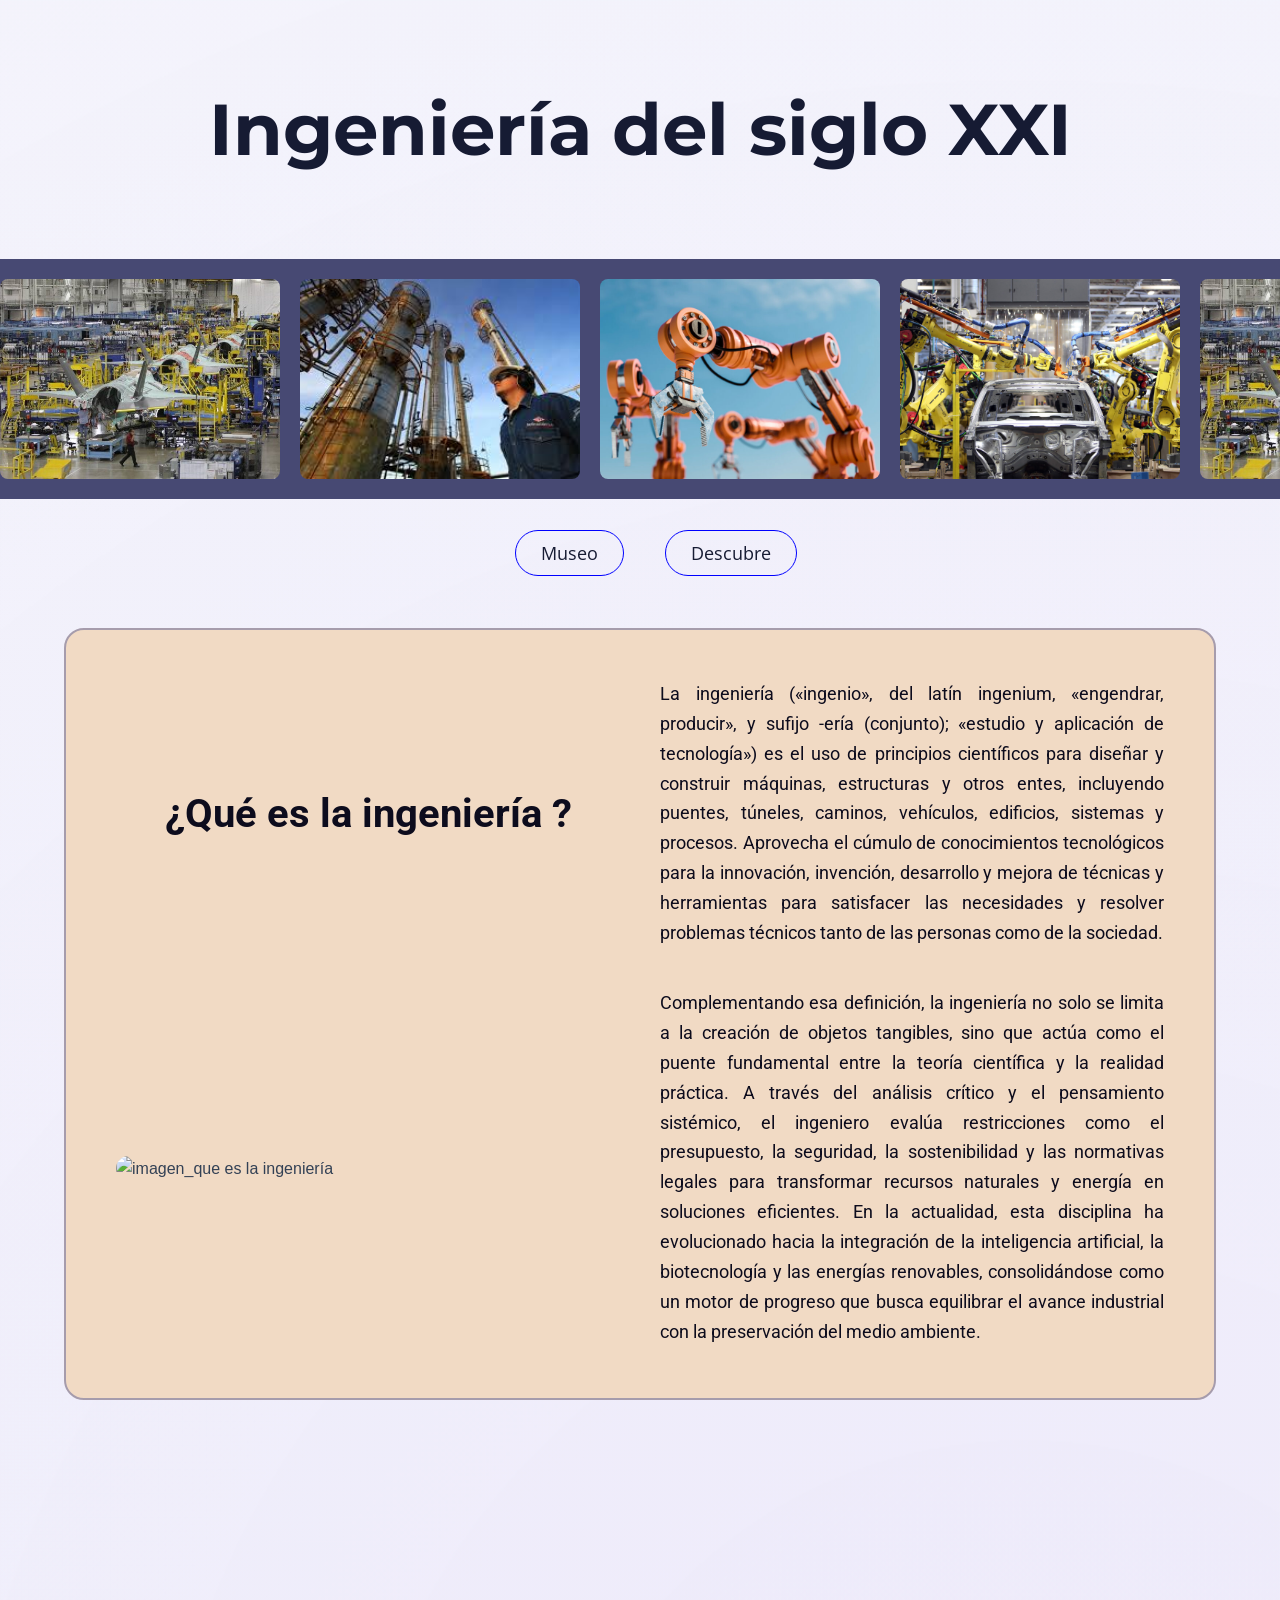
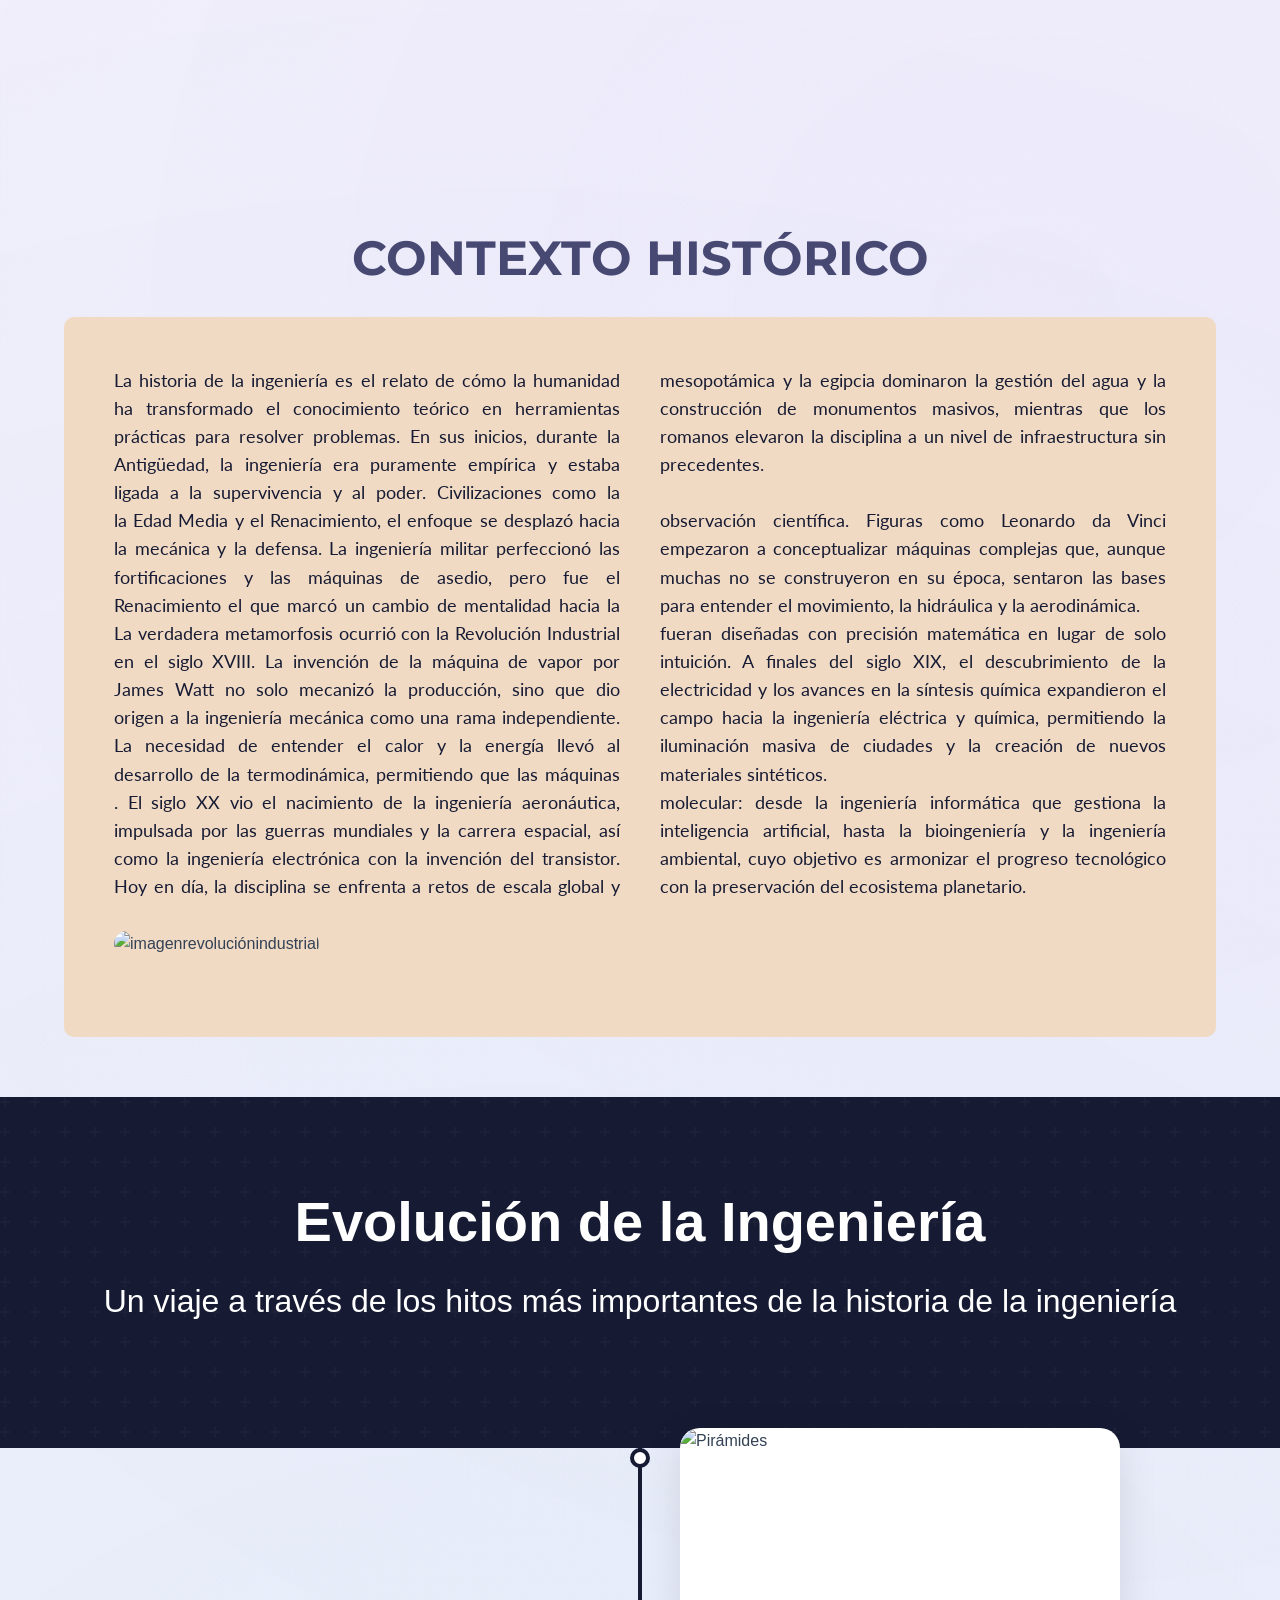
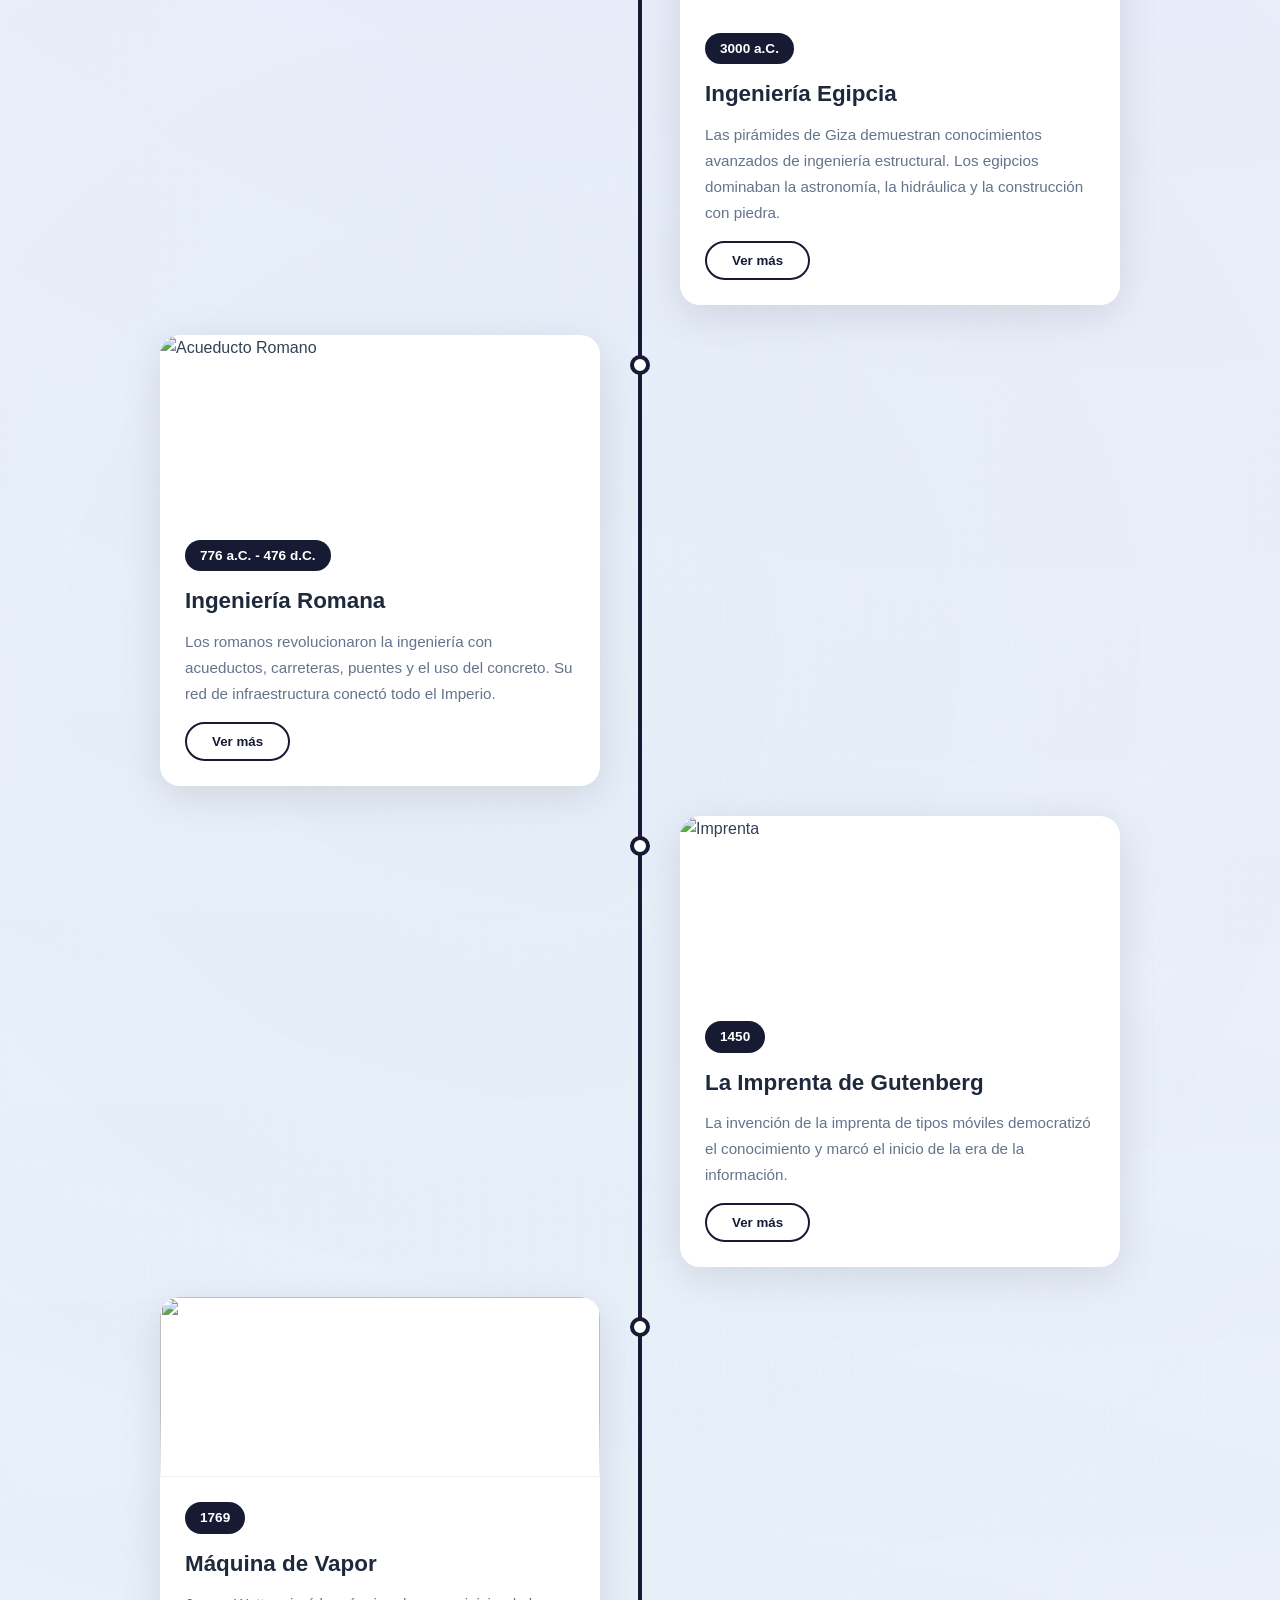
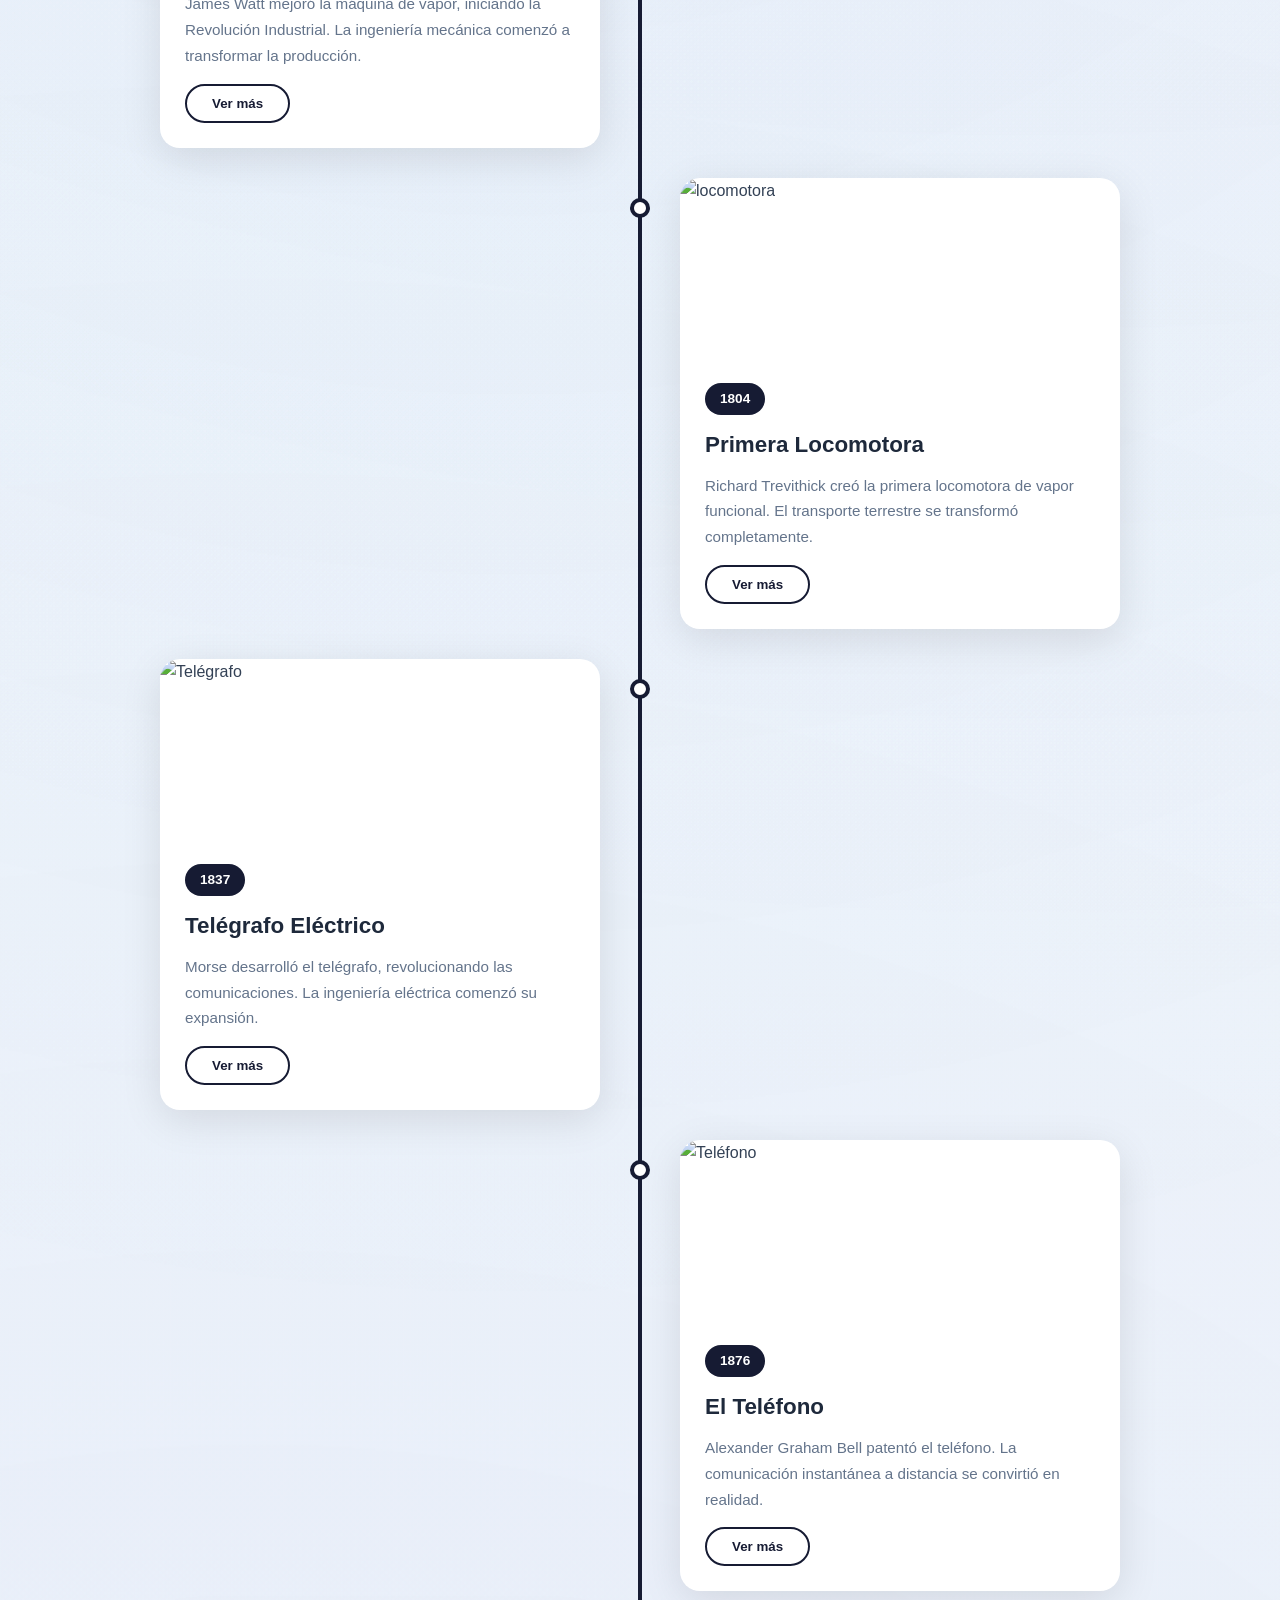
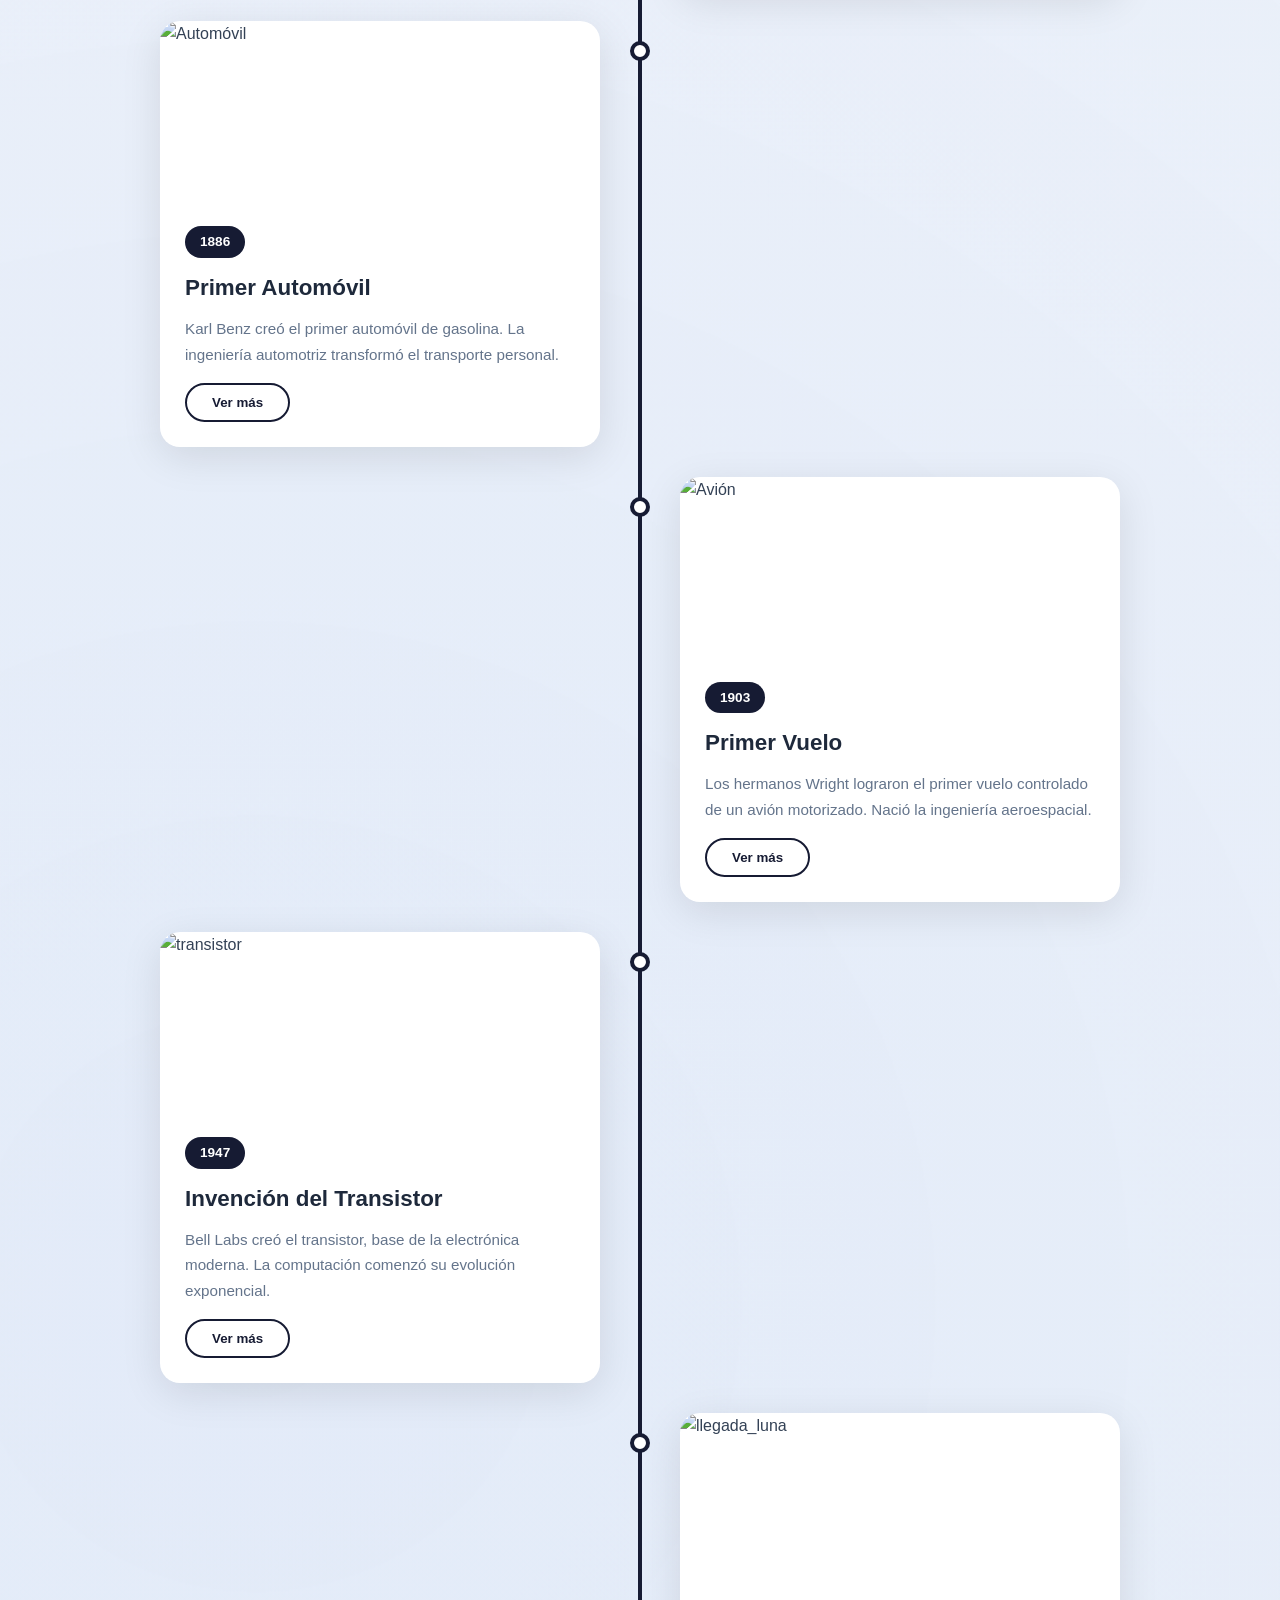
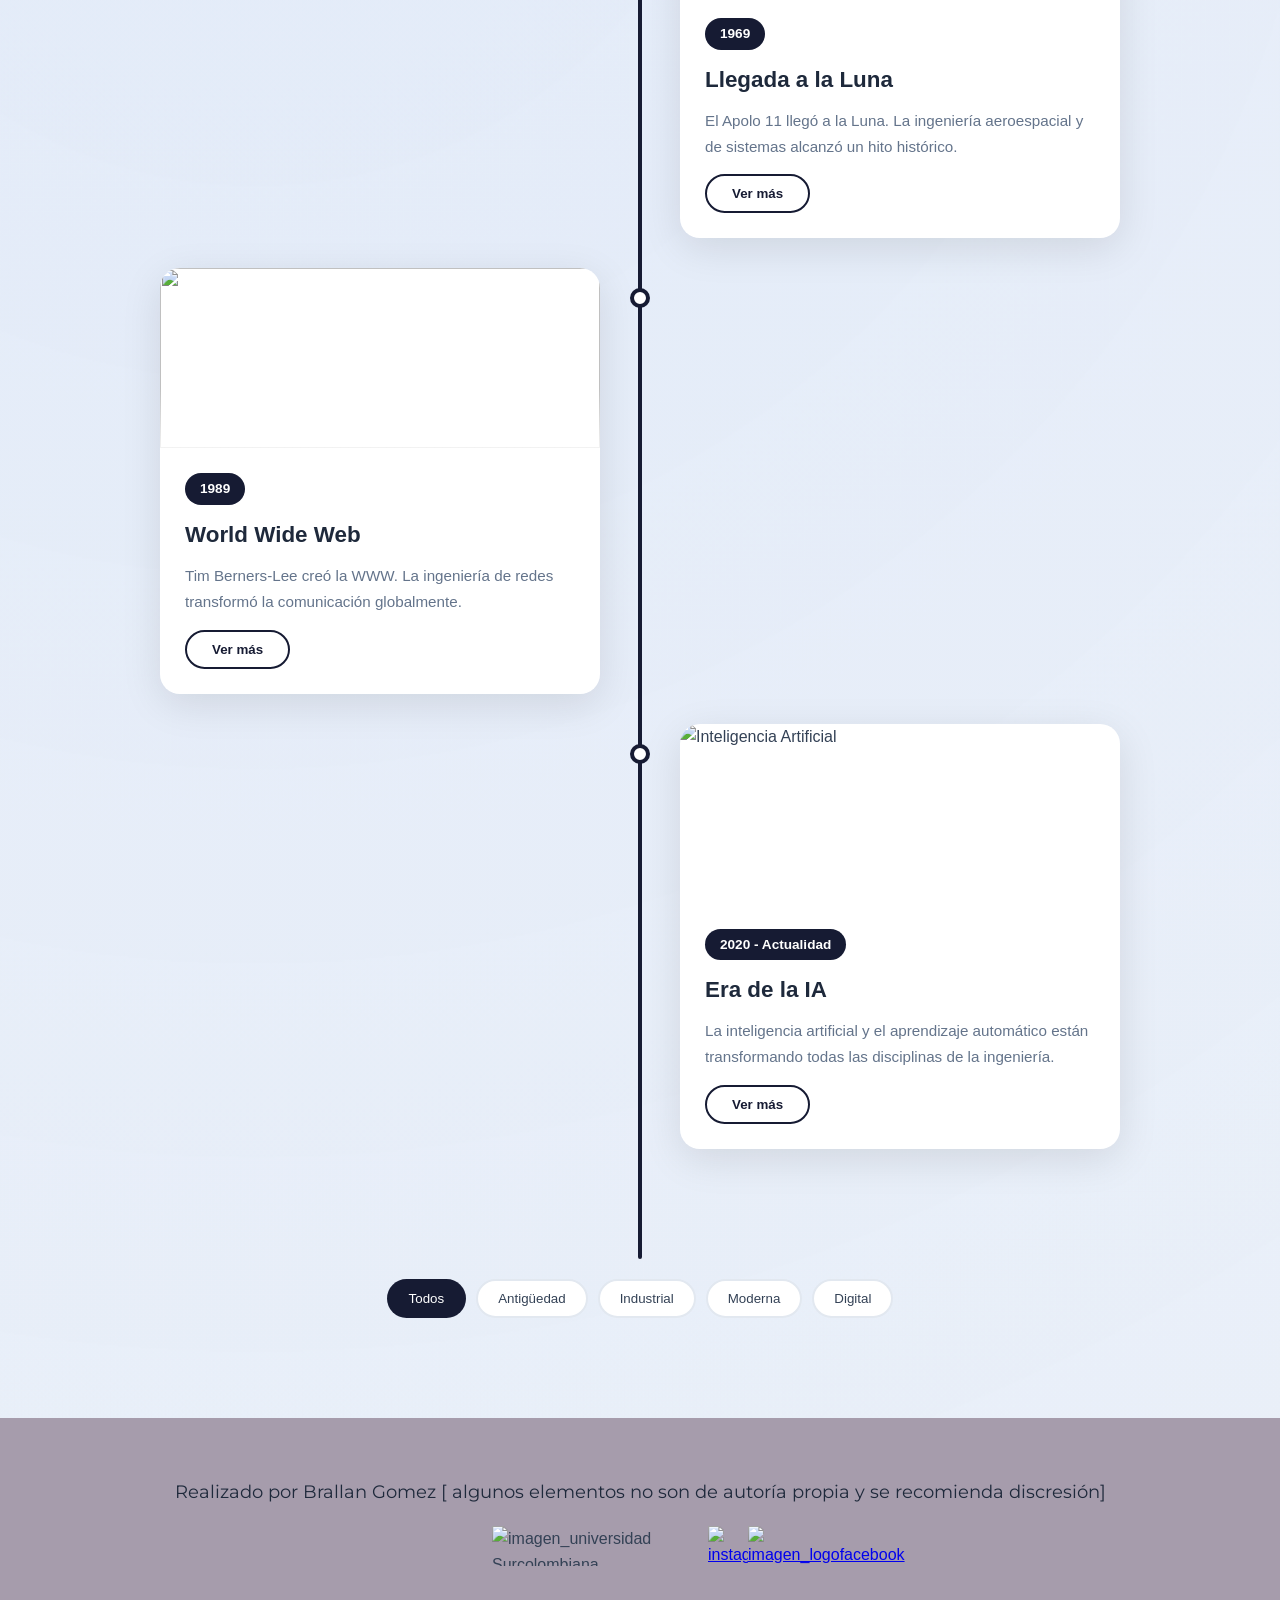
==== index.html @ a16e8708 "Add files via upload" ====
<!DOCTYPE html>
<html lang="en">

<head>
    <link rel="stylesheet" href="pagina de inicio/sigloxxi_style.css">
    <meta charset="UTF-8">
    <meta name="viewport" content="width=device-width, initial-scale=1.0">
    <title>Ingeniería del siglo XXI</title>
    <link rel="preconnect" href="https://fonts.googleapis.com">
    <link rel="preconnect" href="https://fonts.gstatic.com" crossorigin>
    <link href="https://fonts.googleapis.com/css2?family=Lato:ital,wght@0,100;0,300;0,400;0,700;0,900;1,100;1,300;1,400;1,700;1,900&family=Open+Sans:ital,wght@0,300..800;1,300..800&display=swap" rel="stylesheet">
    <link rel="stylesheet" href="https://fonts.googleapis.com/css2?family=Inter:wght@400;500;600&family=Space+Grotesk:wght@500;600&display=swap">
    <link rel="preconnect" href="https://fonts.googleapis.com">
    <link rel="preconnect" href="https://fonts.gstatic.com" crossorigin>
    <link href="https://fonts.googleapis.com/css2?family=Lato:ital,wght@0,100;0,300;0,400;0,700;0,900;1,100;1,300;1,400;1,700;1,900&family=Montserrat:ital,wght@0,100..900;1,100..900&family=Open+Sans:ital,wght@0,300..800;1,300..800&family=Roboto:ital,wght@0,100..900;1,100..900&display=swap" rel="stylesheet">
    <link rel="preconnect" href="https://fonts.googleapis.com">
    <link rel="preconnect" href="https://fonts.gstatic.com" crossorigin>
    <link href="https://fonts.googleapis.com/css2?family=Lato:ital,wght@0,100;0,300;0,400;0,700;0,900;1,100;1,300;1,400;1,700;1,900&family=Open+Sans:ital,wght@0,300..800;1,300..800&family=Roboto:ital,wght@0,100..900;1,100..900&display=swap" rel="stylesheet">

    <script src="pagina de inicio/sigloxxi_inicio.js"></script>
    
</head>


<body>
<div class="titulo_fondo">
    <h1 id="titulo_principal">Ingeniería del siglo XXI</h1>
</div>

<div class="carrusel">
    <div class="contenido">

    <img src="../imagenes/imagen_a.jpg" alt="imagen_ingeniería1"   class="image_carrusel" >
    <img src="../imagenes/imagen_b.jpeg" alt="imagen_ingeniería2"  class="image_carrusel" >
    <img src="../imagenes/imagen_c.jpg" alt="imagen_ingeniería3"   class="image_carrusel" >
    <img src="../imagenes/imagen_d.jpg" alt="imagen_ingeniería4"   class="image_carrusel" >
    <img src="../imagenes/imagen_a.jpg" alt="imagen_ingeniería1"   class="image_carrusel" >
    <img src="../imagenes/imagen_b.jpeg" alt="imagen_ingeniería2"  class="image_carrusel" >
    <img src="../imagenes/imagen_c.jpg" alt="imagen_ingeniería3"   class="image_carrusel" >
    <img src="../imagenes/imagen_d.jpg" alt="imagen_ingeniería4"   class="image_carrusel" >
    <img src="../imagenes/imagen_a.jpg" alt="imagen_ingeniería1"   class="image_carrusel" >
    <img src="../imagenes/imagen_b.jpeg" alt="imagen_ingeniería2"  class="image_carrusel" >
    <img src="../imagenes/imagen_c.jpg" alt="imagen_ingeniería3"   class="image_carrusel" >
    <img src="../imagenes/imagen_d.jpg" alt="imagen_ingeniería4"   class="image_carrusel" >

    <img src="../imagenes/imagen_a.jpg" alt="imagen_ingeniería1"   class="image_carrusel" aria-hidden="true">
    <img src="../imagenes/imagen_b.jpeg" alt="imagen_ingeniería2"  class="image_carrusel" aria-hidden="true">
    <img src="../imagenes/imagen_c.jpg" alt="imagen_ingeniería3"   class="image_carrusel" aria-hidden="true">
    <img src="../imagenes/imagen_d.jpg" alt="imagen_ingeniería4"   class="image_carrusel" aria-hidden="true">


    </div>
</div>

</div>
<div class="divisor"></div> 

<nav>
    <ul>
        <li><a href="museo/museo.html">Museo</a></li>
        <li><a href="descubre/descubre.html">Descubre</a></li>
    </ul>
</nav>

<div class="queesinge">
    <div>
        <h3>¿Qué es la ingeniería ?</h3>
        <p>La ingeniería («ingenio», del latín ingenium, «engendrar, producir», y sufijo -ería (conjunto); «estudio y aplicación de tecnología») es el uso de principios científicos para diseñar y construir máquinas, estructuras y otros entes, incluyendo puentes, túneles, caminos, vehículos, edificios, sistemas y procesos. Aprovecha el cúmulo de conocimientos tecnológicos para la innovación, invención, desarrollo y mejora de técnicas y herramientas para satisfacer las necesidades y resolver problemas técnicos tanto de las personas como de la sociedad.
        </p>
        <img src="https://at-machining.com/wp-content/uploads/2024/05/Engineering-Design.jpg" alt="imagen_que es la ingeniería">
           <p>
        Complementando esa definición, la ingeniería no solo se limita a la creación de objetos tangibles, sino que actúa como el puente fundamental entre la teoría científica y la realidad práctica. A través del análisis crítico y el pensamiento sistémico, el ingeniero evalúa restricciones como el presupuesto, la seguridad, la sostenibilidad y las normativas legales para transformar recursos naturales y energía en soluciones eficientes. En la actualidad, esta disciplina ha evolucionado hacia la integración de la inteligencia artificial, la biotecnología y las energías renovables, consolidándose como un motor de progreso que busca equilibrar el avance industrial con la preservación del medio ambiente.
        </p>
    </div>
    
</div>

<div class="image_fondo">
</div>

<h2>CONTEXTO HISTÓRICO</h2>

<div class="tarjeta">
    <p>La historia de la ingeniería es el relato de cómo la humanidad ha transformado el conocimiento teórico en herramientas prácticas para resolver problemas. En sus inicios, durante la Antigüedad, la ingeniería era puramente empírica y estaba ligada a la supervivencia y al poder. Civilizaciones como la mesopotámica y la egipcia dominaron la gestión del agua y la construcción de monumentos masivos, mientras que los romanos elevaron la disciplina a un nivel de infraestructura sin precedentes.</p>

    <p> la Edad Media y el Renacimiento, el enfoque se desplazó hacia la mecánica y la defensa. La ingeniería militar perfeccionó las fortificaciones y las máquinas de asedio, pero fue el Renacimiento el que marcó un cambio de mentalidad hacia la observación científica. Figuras como Leonardo da Vinci empezaron a conceptualizar máquinas complejas que, aunque muchas no se construyeron en su época, sentaron las bases para entender el movimiento, la hidráulica y la aerodinámica.</p>
        

    <p>La verdadera metamorfosis ocurrió con la Revolución Industrial en el siglo XVIII. La invención de la máquina de vapor por James Watt no solo mecanizó la producción, sino que dio origen a la ingeniería mecánica como una rama independiente. La necesidad de entender el calor y la energía llevó al desarrollo de la termodinámica, permitiendo que las máquinas fueran diseñadas con precisión matemática en lugar de solo intuición. A finales del siglo XIX, el descubrimiento de la electricidad y los avances en la síntesis química expandieron el campo hacia la ingeniería eléctrica y química, permitiendo la iluminación masiva de ciudades y la creación de nuevos materiales sintéticos.</p>
    <p>. El siglo XX vio el nacimiento de la ingeniería aeronáutica, impulsada por las guerras mundiales y la carrera espacial, así como la ingeniería electrónica con la invención del transistor. Hoy en día, la disciplina se enfrenta a retos de escala global y molecular: desde la ingeniería informática que gestiona la inteligencia artificial, hasta la bioingeniería y la ingeniería ambiental, cuyo objetivo es armonizar el progreso tecnológico con la preservación del ecosistema planetario.</p>
    
        <img src="https://humanidades.com/wp-content/uploads/2017/04/revolucion-industrial-4-e1567619690419.jpg" alt="imagenrevoluciónindustrial">
        
</div>

  <header class="header">
        <h1>Evolución de la Ingeniería</h1>
        <p>Un viaje a través de los hitos más importantes de la historia de la ingeniería</p>
        </div>
    </header>

    <main class="timeline-container">
        <div class="timeline-line"></div>

        <div class="timeline-item" data-year="3000 a.C.">
            <div class="timeline-marker"></div>
            <div class="timeline-content">
                <div class="timeline-image">
                    <img src="https://topdestinacije.hr/wp-content/uploads/2024/02/piramide-1024x576.jpg" alt="Pirámides">
                </div>
                <div class="timeline-text">
                    <span class="year">3000 a.C.</span>
                    <h3>Ingeniería Egipcia</h3>
                    <p>Las pirámides de Giza demuestran conocimientos avanzados de ingeniería estructural. Los egipcios dominaban la astronomía, la hidráulica y la construcción con piedra.</p>
                    <button class="expand-btn">Ver más</button>
                </div>
            </div>
        </div>

        <div class="timeline-item" data-year="776 a.C.">
            <div class="timeline-marker"></div>
            <div class="timeline-content">
                <div class="timeline-image">
                    <img src="https://th.bing.com/th/id/R.f7eaf65c65dd2fbeb259e66d7e3964f7?rik=LoHIeLqz2m2lnQ&pid=ImgRaw&r=0" alt="Acueducto Romano">
                </div>
                <div class="timeline-text">
                    <span class="year">776 a.C. - 476 d.C.</span>
                    <h3>Ingeniería Romana</h3>
                    <p>Los romanos revolucionaron la ingeniería con acueductos, carreteras, puentes y el uso del concreto. Su red de infraestructura conectó todo el Imperio.</p>
                    <button class="expand-btn">Ver más</button>
                </div>
            </div>
        </div>

        <div class="timeline-item" data-year="1450">
            <div class="timeline-marker"></div>
            <div class="timeline-content">
                <div class="timeline-image">
                    <img src="https://www.pixartprinting.it/blog/wp-content/uploads/2024/01/Pressa_Guten-1024x682.jpg" alt="Imprenta">
                </div>
                <div class="timeline-text">
                    <span class="year">1450</span>
                    <h3>La Imprenta de Gutenberg</h3>
                    <p>La invención de la imprenta de tipos móviles democratizó el conocimiento y marcó el inicio de la era de la información.</p>
                    <button class="expand-btn">Ver más</button>
                </div>
            </div>
        </div>

        <div class="timeline-item" data-year="1769">
            <div class="timeline-marker"></div>
            <div class="timeline-content">
                <div class="timeline-image">
                    <img src="https://concepto.de/wp-content/uploads/2023/01/maquina-de-vapor-aplicaciones-e1673915296243.jpg">
                </div>
                <div class="timeline-text">
                    <span class="year">1769</span>
                    <h3>Máquina de Vapor</h3>
                    <p>James Watt mejoró la máquina de vapor, iniciando la Revolución Industrial. La ingeniería mecánica comenzó a transformar la producción.</p>
                    <button class="expand-btn">Ver más</button>
                </div>
            </div>
        </div>

        <div class="timeline-item" data-year="1804">
            <div class="timeline-marker"></div>
            <div class="timeline-content">
                <div class="timeline-image">
                    <img src="https://i.pinimg.com/originals/22/be/96/22be9646a4adfd738791af3d9dcf09eb.jpg" alt="locomotora">
                </div>
                <div class="timeline-text">
                    <span class="year">1804</span>
                    <h3>Primera Locomotora</h3>
                    <p>Richard Trevithick creó la primera locomotora de vapor funcional. El transporte terrestre se transformó completamente.</p>
                    <button class="expand-btn">Ver más</button>
                </div>
            </div>
        </div>

        <div class="timeline-item" data-year="1837">
            <div class="timeline-marker"></div>
            <div class="timeline-content">
                <div class="timeline-image">
                    <img src="https://revistaingenieria.deusto.es/wp-content/uploads/2016/02/telegrafo_electricoNUEVA-e1454948919841.jpg" alt="Telégrafo">
                </div>
                <div class="timeline-text">
                    <span class="year">1837</span>
                    <h3>Telégrafo Eléctrico</h3>
                    <p>Morse desarrolló el telégrafo, revolucionando las comunicaciones. La ingeniería eléctrica comenzó su expansión.</p>
                    <button class="expand-btn">Ver más</button>
                </div>
            </div>
        </div>

        <div class="timeline-item" data-year="1876">
            <div class="timeline-marker"></div>
            <div class="timeline-content">
                <div class="timeline-image">
                    <img src="https://images.squarespace-cdn.com/content/v1/5efb46cf46fb3d2f36091afa/38519c3a-9a19-40af-8ff1-23a395ac822e/Alexander+Graham+Bell.jpg" alt="Teléfono">
                </div>
                <div class="timeline-text">
                    <span class="year">1876</span>
                    <h3>El Teléfono</h3>
                    <p>Alexander Graham Bell patentó el teléfono. La comunicación instantánea a distancia se convirtió en realidad.</p>
                    <button class="expand-btn">Ver más</button>
                </div>
            </div>
        </div>

        <div class="timeline-item" data-year="1886">
            <div class="timeline-marker"></div>
            <div class="timeline-content">
                <div class="timeline-image">
                    <img src="https://d1gl66oyi6i593.cloudfront.net/wp-content/uploads/2021/01/benz-patent-motorwagen-01.jpg" alt="Automóvil">
                </div>
                <div class="timeline-text">
                    <span class="year">1886</span>
                    <h3>Primer Automóvil</h3>
                    <p>Karl Benz creó el primer automóvil de gasolina. La ingeniería automotriz transformó el transporte personal.</p>
                    <button class="expand-btn">Ver más</button>
                </div>
            </div>
        </div>

        <div class="timeline-item" data-year="1903">
            <div class="timeline-marker"></div>
            <div class="timeline-content">
                <div class="timeline-image">
                    <img src="https://airhorizont.com/wp-content/uploads/2024/10/La-fascinante-historia-de-los-hermanos-Wright-Air-Horizont.jpg" alt="Avión">
                </div>
                <div class="timeline-text">
                    <span class="year">1903</span>
                    <h3>Primer Vuelo</h3>
                    <p>Los hermanos Wright lograron el primer vuelo controlado de un avión motorizado. Nació la ingeniería aeroespacial.</p>
                    <button class="expand-btn">Ver más</button>
                </div>
            </div>
        </div>

        <div class="timeline-item" data-year="1947">
            <div class="timeline-marker"></div>
            <div class="timeline-content">
                <div class="timeline-image">
                    <img src="https://th.bing.com/th/id/R.173ccfb96c13618bbaf3e3697fa6a797?rik=lMCFy3QGuHJuuQ&pid=ImgRaw&r=0" alt="transistor">
                </div>
                <div class="timeline-text">
                    <span class="year">1947</span>
                    <h3>Invención del Transistor</h3>
                    <p>Bell Labs creó el transistor, base de la electrónica moderna. La computación comenzó su evolución exponencial.</p>
                    <button class="expand-btn">Ver más</button>
                </div>
            </div>
        </div>

        <div class="timeline-item" data-year="1969">
            <div class="timeline-marker"></div>
            <div class="timeline-content">
                <div class="timeline-image">
                    <img src="https://cdn.aarp.net/content/dam/aarp/travel/Domestic/2019/06/1140-apollo-11-moon-landing-esp.jpg" alt="llegada_luna">
                </div>
                <div class="timeline-text">
                    <span class="year">1969</span>
                    <h3>Llegada a la Luna</h3>
                    <p>El Apolo 11 llegó a la Luna. La ingeniería aeroespacial y de sistemas alcanzó un hito histórico.</p>
                    <button class="expand-btn">Ver más</button>
                </div>
            </div>
        </div>

        <div class="timeline-item" data-year="1989">
            <div class="timeline-marker"></div>
            <div class="timeline-content">
                <div class="timeline-image">
                    <img src="https://th.bing.com/th/id/R.216a8258d41b2c961e01b143cfc485ae?rik=hXJdYifjsJUgCw&pid=ImgRaw&r=0 alt="Internet">
                </div>
                <div class="timeline-text">
                    <span class="year">1989</span>
                    <h3>World Wide Web</h3>
                    <p>Tim Berners-Lee creó la WWW. La ingeniería de redes transformó la comunicación globalmente.</p>
                    <button class="expand-btn">Ver más</button>
                </div>
            </div>
        </div>

        <div class="timeline-item" data-year="2020">
            <div class="timeline-marker"></div>
            <div class="timeline-content">
                <div class="timeline-image">
                    <img src="https://assets.entrepreneur.com/content/3x2/2000/1691761141-artificial-intelligence-tools-0823-g1483224488copy.jpg" alt="Inteligencia Artificial">
                </div>
                <div class="timeline-text">
                    <span class="year">2020 - Actualidad</span>
                    <h3>Era de la IA</h3>
                    <p>La inteligencia artificial y el aprendizaje automático están transformando todas las disciplinas de la ingeniería.</p>
                    <button class="expand-btn">Ver más</button>
                </div>
            </div>
        </div>
    </main>

    <div class="modal" id="modal">
        <div class="modal-content">
            <span class="modal-close">&times;</span>
            <h2 id="modal-title"></h2>
            <p id="modal-text"></p>
        </div>
    </div>

    <div class="filter-container">
        <button class="filter-btn active" data-filter="all">Todos</button>
        <button class="filter-btn" data-filter="antigua">Antigüedad</button>
        <button class="filter-btn" data-filter="industrial">Industrial</button>
        <button class="filter-btn" data-filter="moderna">Moderna</button>
        <button class="filter-btn" data-filter="digital">Digital</button>
    </div>

    <script src="timeline.js"></script>

    
<div class="pie_pagina">
    <p>Realizado por Brallan Gomez [ algunos elementos no son de autoría propia y se recomienda discresión]</p>
    <div class="logos">
    <img src="https://www.usco.edu.co/imagen-institucional/ocre/universidad-surcolombiana.png" alt="imagen_universidad Surcolombiana"
    class="logo_usco">

    <a href="https://www.instagram.com/uscooficial?igsh=MWhoMzFtejdkd2U1cw=="><img src="https://globalartsupplies.co.uk/wp-content/uploads/2020/04/instagram-logo.png" class="logo_instagram"  alt="instagram_logo"></a>
    <a href="https://www.facebook.com/share/14dxczEPApX/"><img src="https://static.vecteezy.com/system/resources/previews/016/716/481/non_2x/facebook-icon-free-png.png" class="logo_facebook" alt="imagen_logofacebook"></a>
    </div>
</div>


</body>
</html>
---- pagina de inicio/sigloxxi_style.css ----
.lato-thin {
  font-family: "Lato", sans-serif;
  font-weight: 100;
  font-style: normal;
}

.lato-light {
  font-family: "Lato", sans-serif;
  font-weight: 300;
  font-style: normal;
}

.lato-regular {
  font-family: "Lato", sans-serif;
  font-weight: 400;
  font-style: normal;
}

.lato-bold {
  font-family: "Lato", sans-serif;
  font-weight: 700;
  font-style: normal;
}

.lato-black {
  font-family: "Lato", sans-serif;
  font-weight: 900;
  font-style: normal;
}

.lato-thin-italic {
  font-family: "Lato", sans-serif;
  font-weight: 100;
  font-style: italic;
}

.lato-light-italic {
  font-family: "Lato", sans-serif;
  font-weight: 300;
  font-style: italic;
}

.lato-regular-italic {
  font-family: "Lato", sans-serif;
  font-weight: 400;
  font-style: italic;
}

.lato-bold-italic {
  font-family: "Lato", sans-serif;
  font-weight: 700;
  font-style: italic;
}

.lato-black-italic {
  font-family: "Lato", sans-serif;
  font-weight: 900;
  font-style: italic;
}









* {
    padding: 0;
    margin: 0;
    box-sizing: border-box;
}

html {
    scroll-behavior: smooth;
    overflow-x: hidden;
    background: radial-gradient(circle, rgba(255,255,255,1) 0%, rgba(0,0,0,0.5) 200%);
}

.titulo_fondo {
    padding: 8vh 0;
    animation: revelarSubida 1s ease-out forwards;
}

#titulo_principal {
    font-family: "Montserrat", sans-serif;
    font-size: clamp(2rem, 6vw, 4.5rem);
    color: rgb(22, 27, 51);
    text-align: center;
}


@keyframes revelarSubida {
    from { opacity: 0; transform: translateY(40px); }
    to { opacity: 1; transform: translateY(0); }
}

@keyframes revelarLateral {
    from { opacity: 0; transform: translateX(-50px); }
    to { opacity: 1; transform: translateX(0); }
}

.carrusel {
    overflow: hidden;
    background-color: rgb(71, 73, 115);
    padding: 20px 0;
    opacity: 0;
    animation: revelarSubida 1s ease-out 0.3s forwards;
}

.contenido {
    display: flex;
    gap: 20px;
    width: max-content;
    animation: carrusel_mov 30s linear infinite;
    background-color: transparent;
}

.image_carrusel {
    width: 280px;
    height: 200px;
    object-fit: cover;
    border-radius: 8px;
}

@keyframes carrusel_mov {
    to { transform: translateX(-50%); }
}

nav ul {
    width: 100px;
    margin-top: 300px;
    width: 90%;
    max-width: 1000px;
    margin: 0px auto;
    display: flex;
    justify-content: center;
    list-style: none;
    opacity: 0;
    animation: revelarSubida 1s ease-out 0.6s forwards;
}

nav {
    margin-top: 0;
}

nav ul li {
    margin-top: 40px;
    width: 100px;
}
nav a {
    color: rgb(22, 27, 51);
    font-family: "Open Sans", sans-serif;
    font-size: 1.1rem;
    padding: 10px 25px;
    border: 1px solid rgb(241, 218, 196);
    border-radius: 30px;
    transition: background 0.3s;
    text-decoration: none;
    background-color: transparent;
    border-color: blue;
}

nav a:hover {
    background-color: rgb(156, 84, 197);
    color: #fff;
}

.queesinge {
    width: 90%;
    max-width: 1200px;
    margin: 60px auto;
    background-color: rgb(241, 218, 196);
    padding: 50px;
    border-radius: 20px;
    border:2px solid rgb(166, 156, 172);
    opacity: 0;
    animation: revelarLateral 1.2s ease-out 0.8s forwards;
}

.queesinge div {
    display: grid;
    grid-template-columns: 1fr; 
    gap: 40px;
    align-items: center;
    background-color: transparent;
}

.queesinge h3, .queesinge p {
     background: transparent; 
     color: rgb(13, 12, 29); 
    font-family: "Monserrat", "Roboto";
}

.queesinge h3 { font-size: 2.5rem; text-align: center; }

.queesinge p { text-align: justify; line-height: 1.7; font-size: 1.1rem; }

.queesinge img {
    width: 100%;
    max-height: 400px;
    object-fit: cover;
    border-radius: 15px;
    margin: 30px auto;
}

.image_fondo {
    background-image: url(https://www.muyinteresante.com/wp-content/uploads/sites/5/2025/03/Recreacion-de-la-construccion-de-un-colosal-puente.jpg?resize=290);
    background-attachment: fixed;
    width: 100%;
    height: 300px;
    background-size: cover;
}

h2 {
    color: rgb(71, 73, 115);
    margin: 60px 0 20px;
    font-size: clamp(1.5rem, 4vw, 3rem);
    width: 100%;
    text-align: center;
    font-family: "Montserrat", "Roboto";
}

.tarjeta {
    width: 90%;
    max-width: 1200px;
    margin: 0 auto 60px;
    padding: 50px;
    background-color: rgb(241, 218, 196);
    border-radius: 10px;
    opacity: 0;
    animation: revelarSubida 1s ease-out 1s forwards;
}

.tarjeta img {
    width: 100%;
    max-height: 400px;
    object-fit: cover;
    border-radius: 15px;
    margin: 30px auto;
}


.tarjeta p {
    background: transparent;
    color: rgb(22, 27, 51);
    column-count: 1; 
    column-gap: 40px;
    text-align: justify;
    font-family: "Lato", "Roboto";
    font-size: 1.1rem;
}


:root {
    --primary: rgb(22, 27, 51);
    --secondary: #7c3aed;
    --accent:  rgb(22, 27, 51);
    --dark: #1e293b;
    --light: rgb(22, 27, 51);
    --text: #334155;
    --gradient: linear-gradient(135deg, rgb(22, 27, 51) 0%, rgb(22, 27, 51) 100%);
}

body {
    font-family: 'Poppins', sans-serif;
    background: 
        radial-gradient(circle at 20% 80%, rgba(37, 99, 235, 0.08) 0%, transparent 50%),
        radial-gradient(circle at 80% 20%, rgba(124, 58, 237, 0.08) 0%, transparent 50%),
        radial-gradient(circle at 40% 40%, rgba(6, 182, 212, 0.05) 0%, transparent 40%),
        linear-gradient(180deg, #f8fafc 0%, #f1f5f9 100%);
    color: var(--text);
    line-height: 1.6;
    overflow-x: hidden;
}

body::before {
    content: '';
    position: fixed;
    top: 0;
    left: 0;
    right: 0;
    bottom: 0;
    background-image: 
        radial-gradient(circle at 25% 25%, rgba(37, 99, 235, 0.1) 1px, transparent 1px),
        radial-gradient(circle at 75% 75%, rgba(124, 58, 237, 0.1) 1px, transparent 1px);
    background-size: 60px 60px;
    pointer-events: none;
    z-index: -1;
}

.decoration-1 {
    width: 300px;
    height: 300px;
    background: var(--primary);
    top: 10%;
    left: -100px;
    animation: float 20s ease-in-out infinite;
}

.decoration-2 {
    width: 200px;
    height: 200px;
    background: var(--secondary);
    top: 60%;
    right: -50px;
    animation: float 15s ease-in-out infinite reverse;
}

.decoration-3 {
    width: 150px;
    height: 150px;
    background: var(--accent);
    bottom: 20%;
    left: 10%;
    animation: float 18s ease-in-out infinite;
}

@keyframes float {
    0%, 100% { transform: translate(0, 0) rotate(0deg); }
    25% { transform: translate(20px, -20px) rotate(90deg); }
    50% { transform: translate(0, -40px) rotate(180deg); }
    75% { transform: translate(-20px, -20px) rotate(270deg); }
}

.header {
    background: var(--gradient);
    color: white;
    padding: 80px 20px 120px;
    text-align: center;
    position: relative;
    overflow: hidden;
}

.header::before {
    content: '';
    position: absolute;
    top: 0;
    left: 0;
    right: 0;
    bottom: 0;
    background: url("data:image/svg+xml,%3Csvg width='60' height='60' viewBox='0 0 60 60' xmlns='http://www.w3.org/2000/svg'%3E%3Cg fill='none' fill-rule='evenodd'%3E%3Cg fill='%23ffffff' fill-opacity='0.05'%3E%3Cpath d='M36 34v-4h-2v4h-4v2h4v4h2v-4h4v-2h-4zm0-30V0h-2v4h-4v2h4v4h2V6h4V4h-4zM6 34v-4H4v4H0v2h4v4h2v-4h4v-2H6zM6 4V0H4v4H0v2h4v4h2V6h4V4H6z'/%3E%3C/g%3E%3C/g%3E%3C/svg%3E");
    opacity: 0.5;
}

.header h1 {
    font-size: clamp(3rem, 6vw, 3.5rem);
    font-weight: 700;
    margin-bottom: 10px;
    animation: fadeInUp 1s ease-out;
}

.header p {
    font-size: clamp(2rem, 3vw, 1.25rem);
    opacity: 0.9;
    animation: fadeInUp 1s ease-out 0.2s both;
}

@keyframes fadeInUp {
    from {
        opacity: 0;
        transform: translateY(30px);
    }
    to {
        opacity: 1;
        transform: translateY(0);
    }
}

@keyframes bounce {
    0%, 20%, 50%, 80%, 100% {
        transform: translateX(-50%) translateY(0);
    }
    40% {
        transform: translateX(-50%) translateY(-10px);
    }
    60% {
        transform: translateX(-50%) translateY(-5px);
    }
}

.timeline-container {
    max-width: 1000px;
    margin: -60px auto 0;
    padding: 40px 20px 80px;
    position: relative;
}

.timeline-line {
    position: absolute;
    left: 50%;
    top: 0;
    bottom: 0;
    width: 4px;
    background: var(--gradient);
    transform: translateX(-50%);
    border-radius: 2px;
}

.timeline-item {
    position: relative;
    margin-bottom: 30px;
    opacity: 0;
    transform: translateY(50px);
    transition: all 0.6s cubic-bezier(0.4, 0, 0.2, 1);
}

.timeline-item.visible {
    opacity: 1;
    transform: translateY(0);
}

.timeline-item:nth-child(odd) {
    padding-right: calc(50% + 40px);
}

.timeline-item:nth-child(even) {
    padding-left: calc(50% + 40px);
}

.timeline-marker {
    position: absolute;
    left: 50%;
    top: 20px;
    width: 20px;
    height: 20px;
    background: white;
    border: 4px solid var(--primary);
    border-radius: 50%;
    transform: translateX(-50%);
    z-index: 10;
    transition: all 0.3s ease;
    cursor: pointer;
}

.timeline-marker:hover {
    transform: translateX(-50%) scale(1.3);
    box-shadow: 0 0 20px rgba(37, 99, 235, 0.5);
}

.timeline-item.visible .timeline-marker {
    animation: pulse 2s infinite;
}

@keyframes pulse {
    0% {
        box-shadow: 0 0 0 0 rgba(37, 99, 235, 0.4);
    }
    70% {
        box-shadow: 0 0 0 15px rgba(37, 99, 235, 0);
    }
    100% {
        box-shadow: 0 0 0 0 rgba(37, 99, 235, 0);
    }
}

.timeline-content {
    background: white;
    border-radius: 20px;
    overflow: hidden;
    box-shadow: 0 10px 40px rgba(0, 0, 0, 0.1);
    transition: all 0.4s ease;
    cursor: pointer;
}

.timeline-content:hover {
    transform: translateY(-5px);
    box-shadow: 0 20px 60px rgba(0, 0, 0, 0.15);
}

.timeline-image {
    width: 100%;
    height: 180px;
    overflow: hidden;
    position: relative;
}

.timeline-image img {
    width: 100%;
    height: 100%;
    object-fit: cover;
    transition: transform 0.5s ease;
}

.timeline-content:hover .timeline-image img {
    transform: scale(1.1);
}

.timeline-image::after {
    content: '';
    position: absolute;
    bottom: 0;
    left: 0;
    right: 0;
    height: 60px;
    background: linear-gradient(transparent, rgba(255, 255, 255, 0.8));
}

.timeline-text {
    padding: 25px;
    position: relative;
}

.timeline-text .year {
    display: inline-block;
    background: var(--gradient);
    color: white;
    padding: 5px 15px;
    border-radius: 20px;
    font-size: 0.85rem;
    font-weight: 600;
    margin-bottom: 12px;
}

.timeline-text h3 {
    font-size: 1.4rem;
    color: var(--dark);
    margin-bottom: 10px;
}

.timeline-text p {
    font-size: 0.95rem;
    color: #64748b;
    line-height: 1.7;
}

.expand-btn {
    margin-top: 15px;
    padding: 10px 25px;
    background: transparent;
    border: 2px solid var(--primary);
    color: var(--primary);
    border-radius: 25px;
    font-family: inherit;
    font-weight: 600;
    cursor: pointer;
    transition: all 0.3s ease;
}

.expand-btn:hover {
    background: var(--primary);
    color: white;
}

.modal {
    display: none;
    position: fixed;
    top: 0;
    left: 0;
    width: 100%;
    height: 100%;
    background: rgba(0, 0, 0, 0.7);
    z-index: 1000;
    justify-content: center;
    align-items: center;
    padding: 20px;
    backdrop-filter: blur(5px);
}

.modal.active {
    display: flex;
    animation: fadeIn 0.3s ease;
}

@keyframes fadeIn {
    from { opacity: 0; }
    to { opacity: 1; }
}

.modal-content {
    background: white;
    padding: 40px;
    border-radius: 20px;
    max-width: 600px;
    width: 100%;
    position: relative;
    animation: slideUp 0.4s ease;
}

@keyframes slideUp {
    from {
        opacity: 0;
        transform: translateY(30px);
    }
    to {
        opacity: 1;
        transform: translateY(0);
    }
}

.modal-close {
    position: absolute;
    top: 15px;
    right: 20px;
    font-size: 2rem;
    cursor: pointer;
    color: #94a3b8;
    transition: color 0.3s ease;
    line-height: 1;
}

.modal-close:hover {
    color: var(--dark);
}

.modal-content h2 {
    color: var(--dark);
    margin-bottom: 15px;
    font-size: 1.8rem;
}

.modal-content p {
    color: #64748b;
    line-height: 1.8;
    font-size: 1rem;
}

.filter-container {
    display: flex;
    justify-content: center;
    gap: 10px;
    flex-wrap: wrap;
    padding: 20px;
    max-width: 800px;
    margin: 0 auto 40px;
}

.filter-btn {
    padding: 10px 20px;
    background: white;
    border: 2px solid #e2e8f0;
    border-radius: 25px;
    font-family: inherit;
    font-weight: 500;
    cursor: pointer;
    transition: all 0.3s ease;
    color: var(--text);
}

.filter-btn:hover,
.filter-btn.active {
    background: var(--gradient);
    border-color: transparent;
    color: white;
}

.footer {
    background: var(--dark);
    color: white;
    text-align: center;
    padding: 30px;
}

.footer p {
    opacity: 0.8;
}

@media (max-width: 768px) {
    .timeline-line {
        left: 20px;
    }

    .timeline-item:nth-child(odd),
    .timeline-item:nth-child(even) {
        padding: 0 0 0 60px;
    }

    .timeline-marker {
        left: 20px;
    }

    .timeline-image {
        height: 150px;
    }

    .timeline-text {
        padding: 20px;
    }

    .timeline-text h3 {
        font-size: 1.2rem;
    }

    .filter-container {
        gap: 8px;
    }

    .filter-btn {
        padding: 8px 16px;
        font-size: 0.9rem;
    }
}

@media (max-width: 480px) {
    .header {
        padding: 60px 15px 100px;
    }

    .header h1 {
        font-size: 1.8rem;
    }

    .timeline-container {
        padding: 30px 15px 60px;
    }

    .timeline-item {
        margin-bottom: 40px;
    }

    .modal-content {
        padding: 25px;
    }

    .modal-content h2 {
        font-size: 1.4rem;
    }
}

.hidden {
    display: none;
}

.highlight {
    border: 3px solid var(--primary);
}

.pie_pagina {
    background-color: rgb(166, 156, 172);
    padding: 60px 20px;
    margin-top: 80px;
    padding: auto;

}

.pie_pagina .logos  a {
    width: 40px;
    height: 40px;
    background-color: rgb(166, 156, 172);
    padding: auto;
}

.pie_pagina  p {
    width: 100%;
    text-align: center;
    font-family: "Montserrat", "Roboto";
    font-size: 1.1rem;
    background-color: rgb(166, 156, 172);
    color: #1e293b;
}
    
.logos {
    display: flex;
    justify-content: center;
    background-color: rgb(166, 156, 172);
    padding-top: 20px;
}

.logo_usco {
    width: 200px;
    height: 40px;
    margin-right: 1rem;
    background-color: transparent;
    padding: auto;
}

.logo_instagram {
    width: 40px;
    height: 40px;
    background-color: transparent;
    margin-right: 1rem;
    background-color: rgb(166, 156, 172);
}

.logo_facebook {
    width: 40px;
    height: 40px;
    background-color: transparent;
    background-color: rgb(166, 156, 172);
}















@media (min-width: 992px) {
    .queesinge div {
        grid-template-columns: 1fr 1fr;
    }

    .tarjeta p {
        column-count: 2;
    }

    nav ul {
        gap: 50px;
    }
}

@media (max-width: 768px) {
    .queesinge div { display: block; }
    nav ul { flex-direction: column; border-radius: 20px; }
    nav a { padding: 10px; width: 100%; }
}

@media (max-width: 480px) {
    nav ul {
        flex-direction: column;
        border-radius: 20px;
    }
    nav a { font-size: 1rem; padding: 10px; }
    h2 { font-size: 2.5rem; }
}
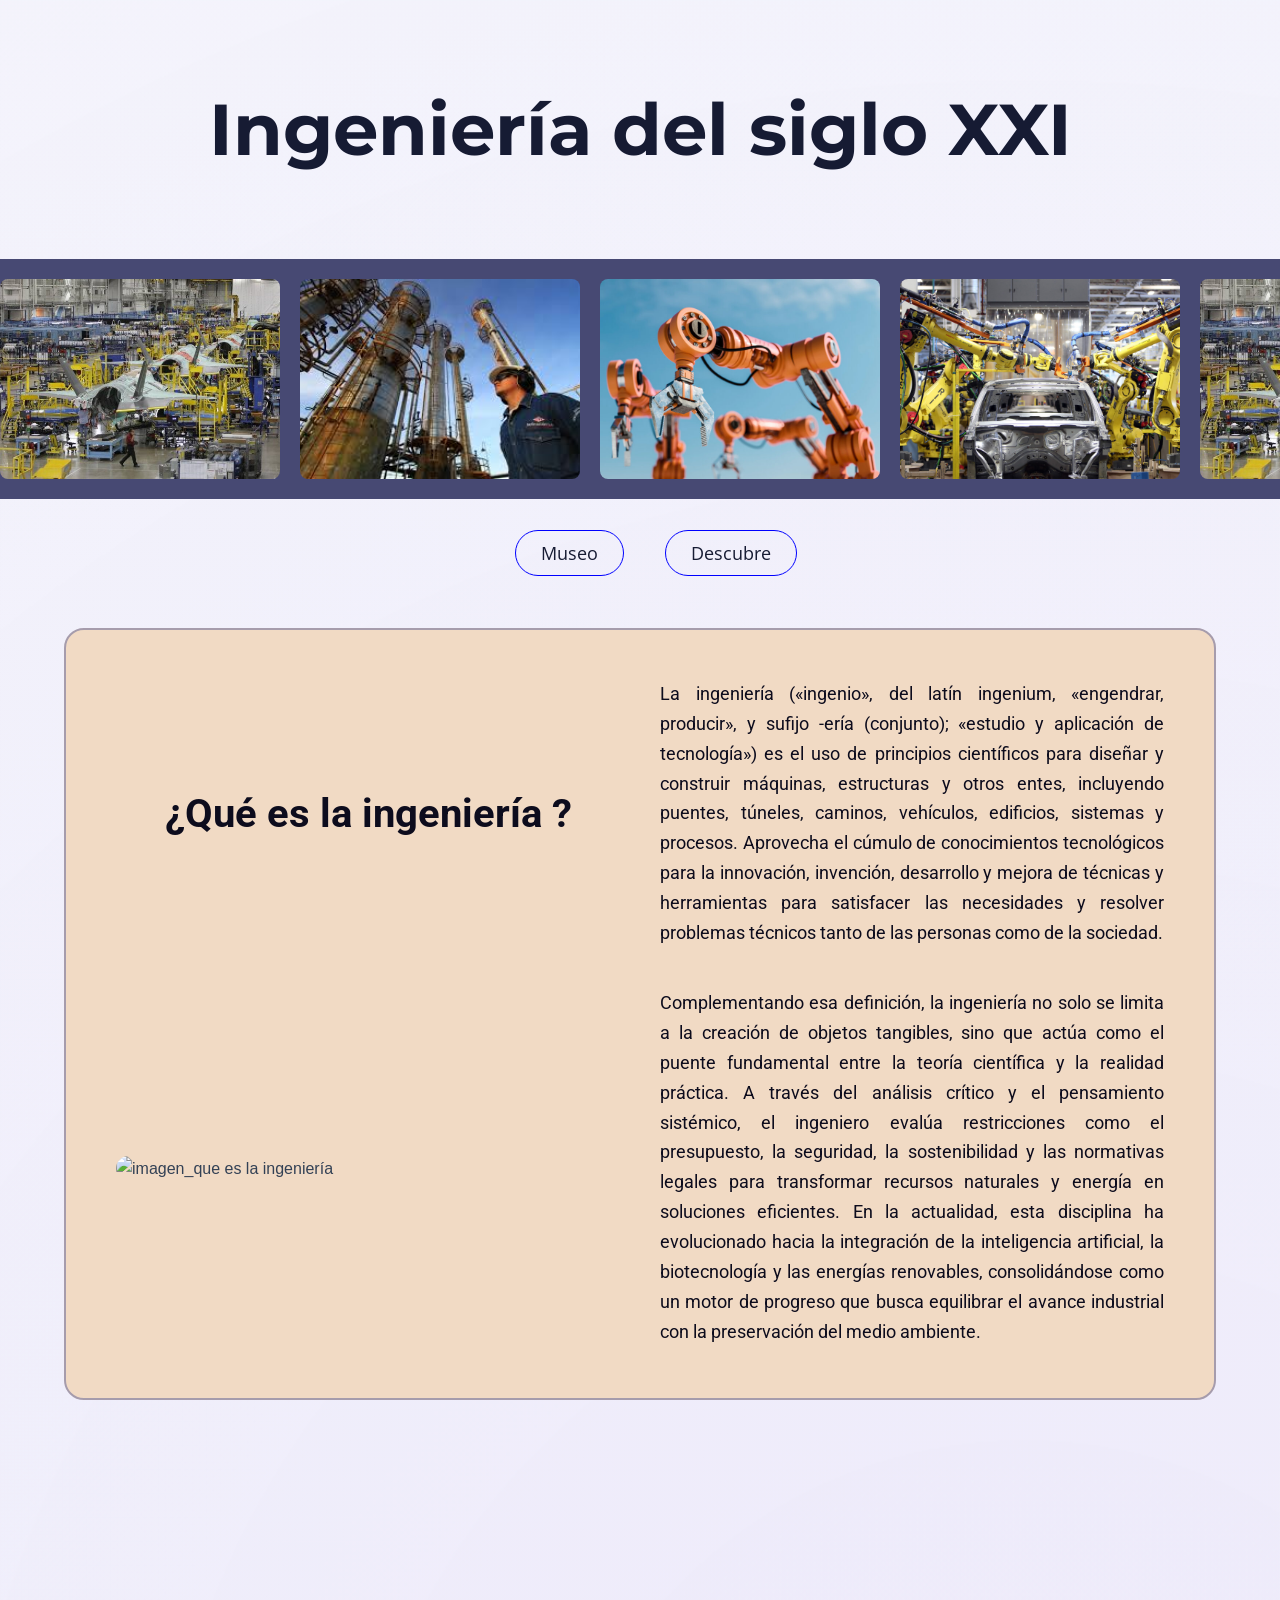
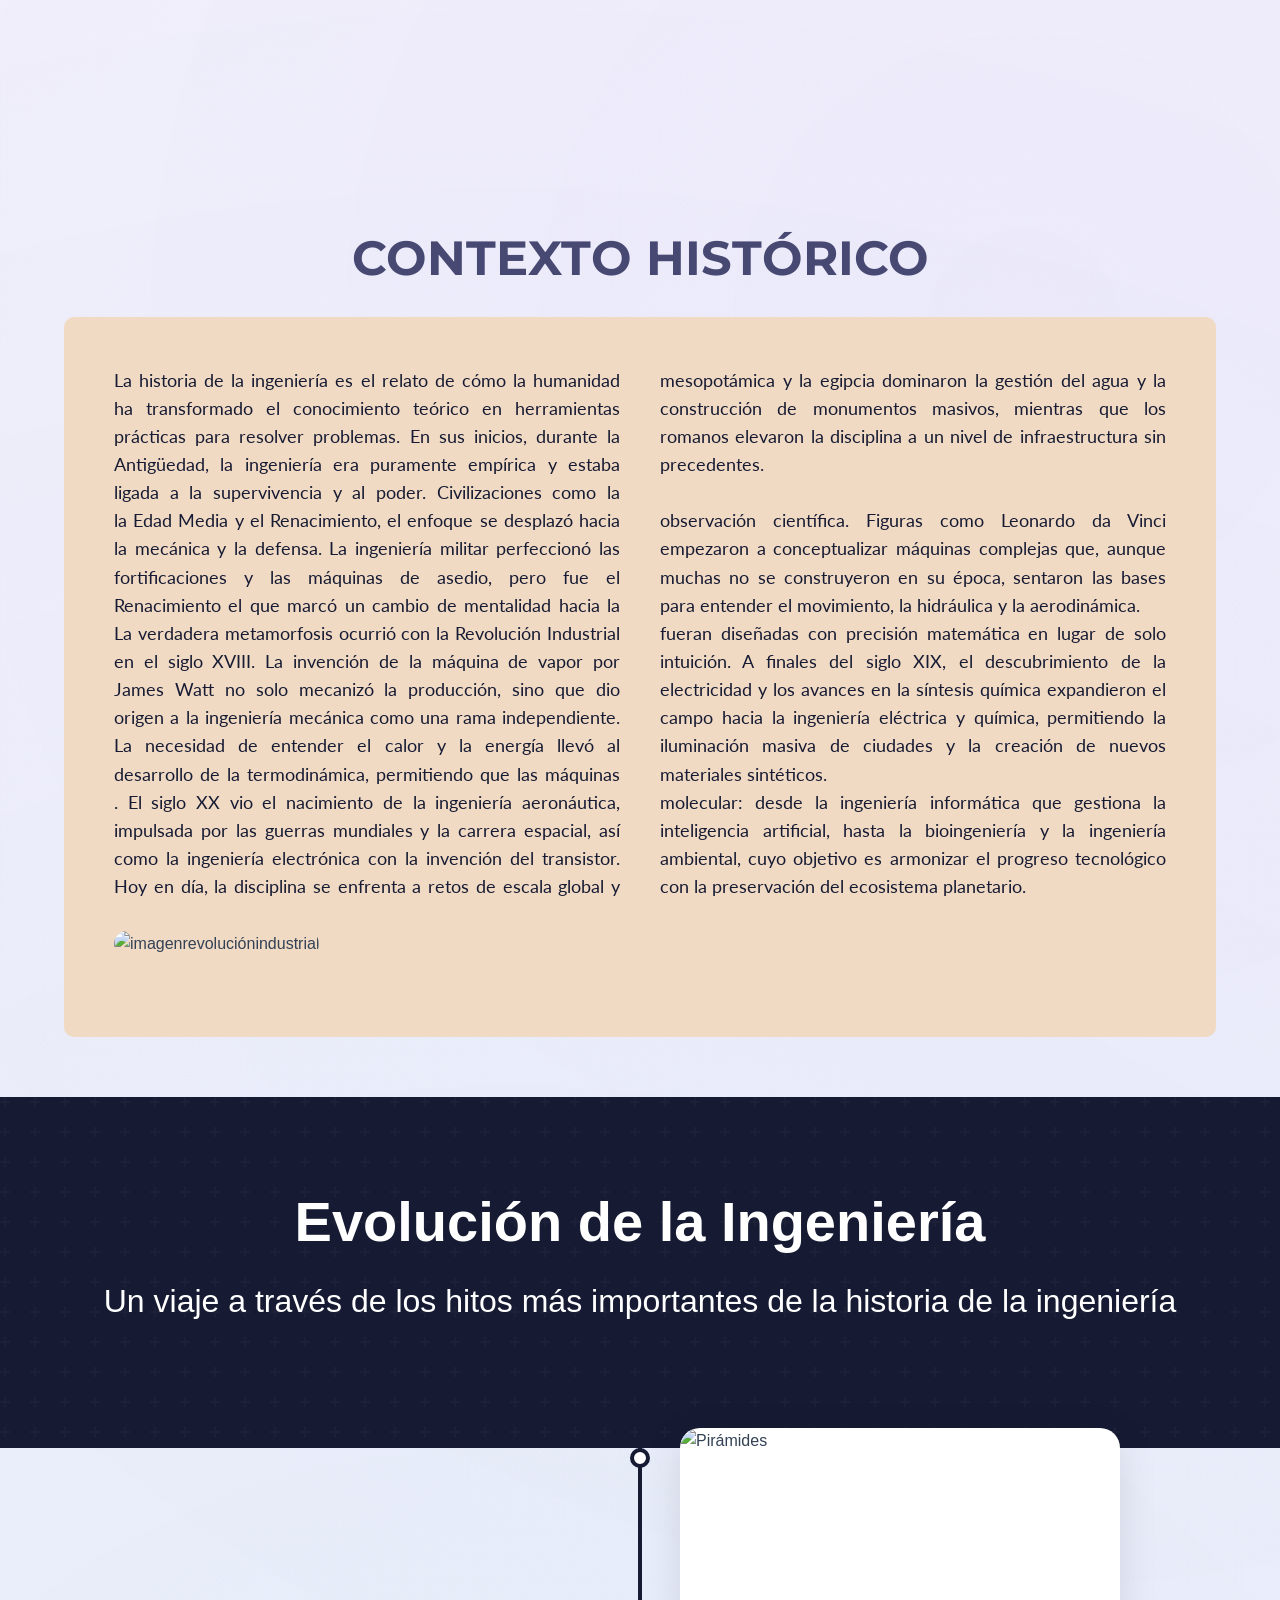
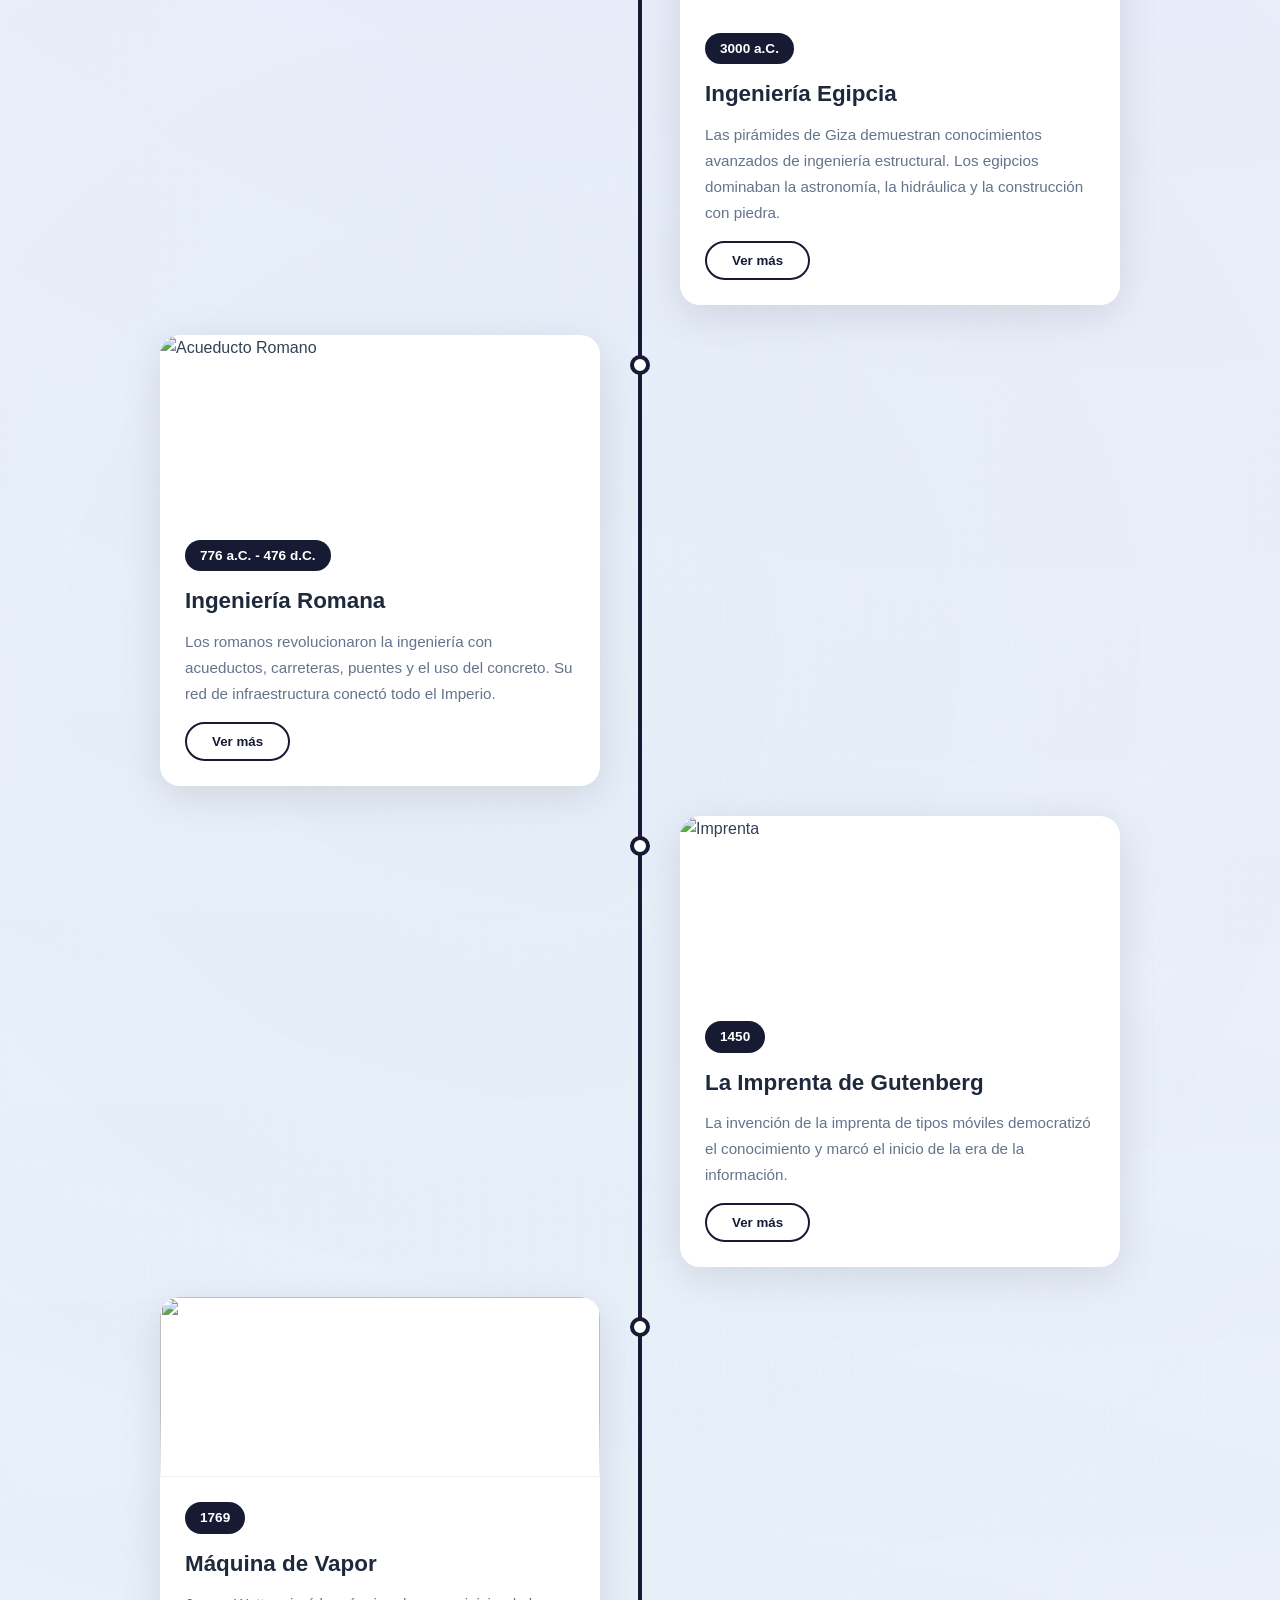
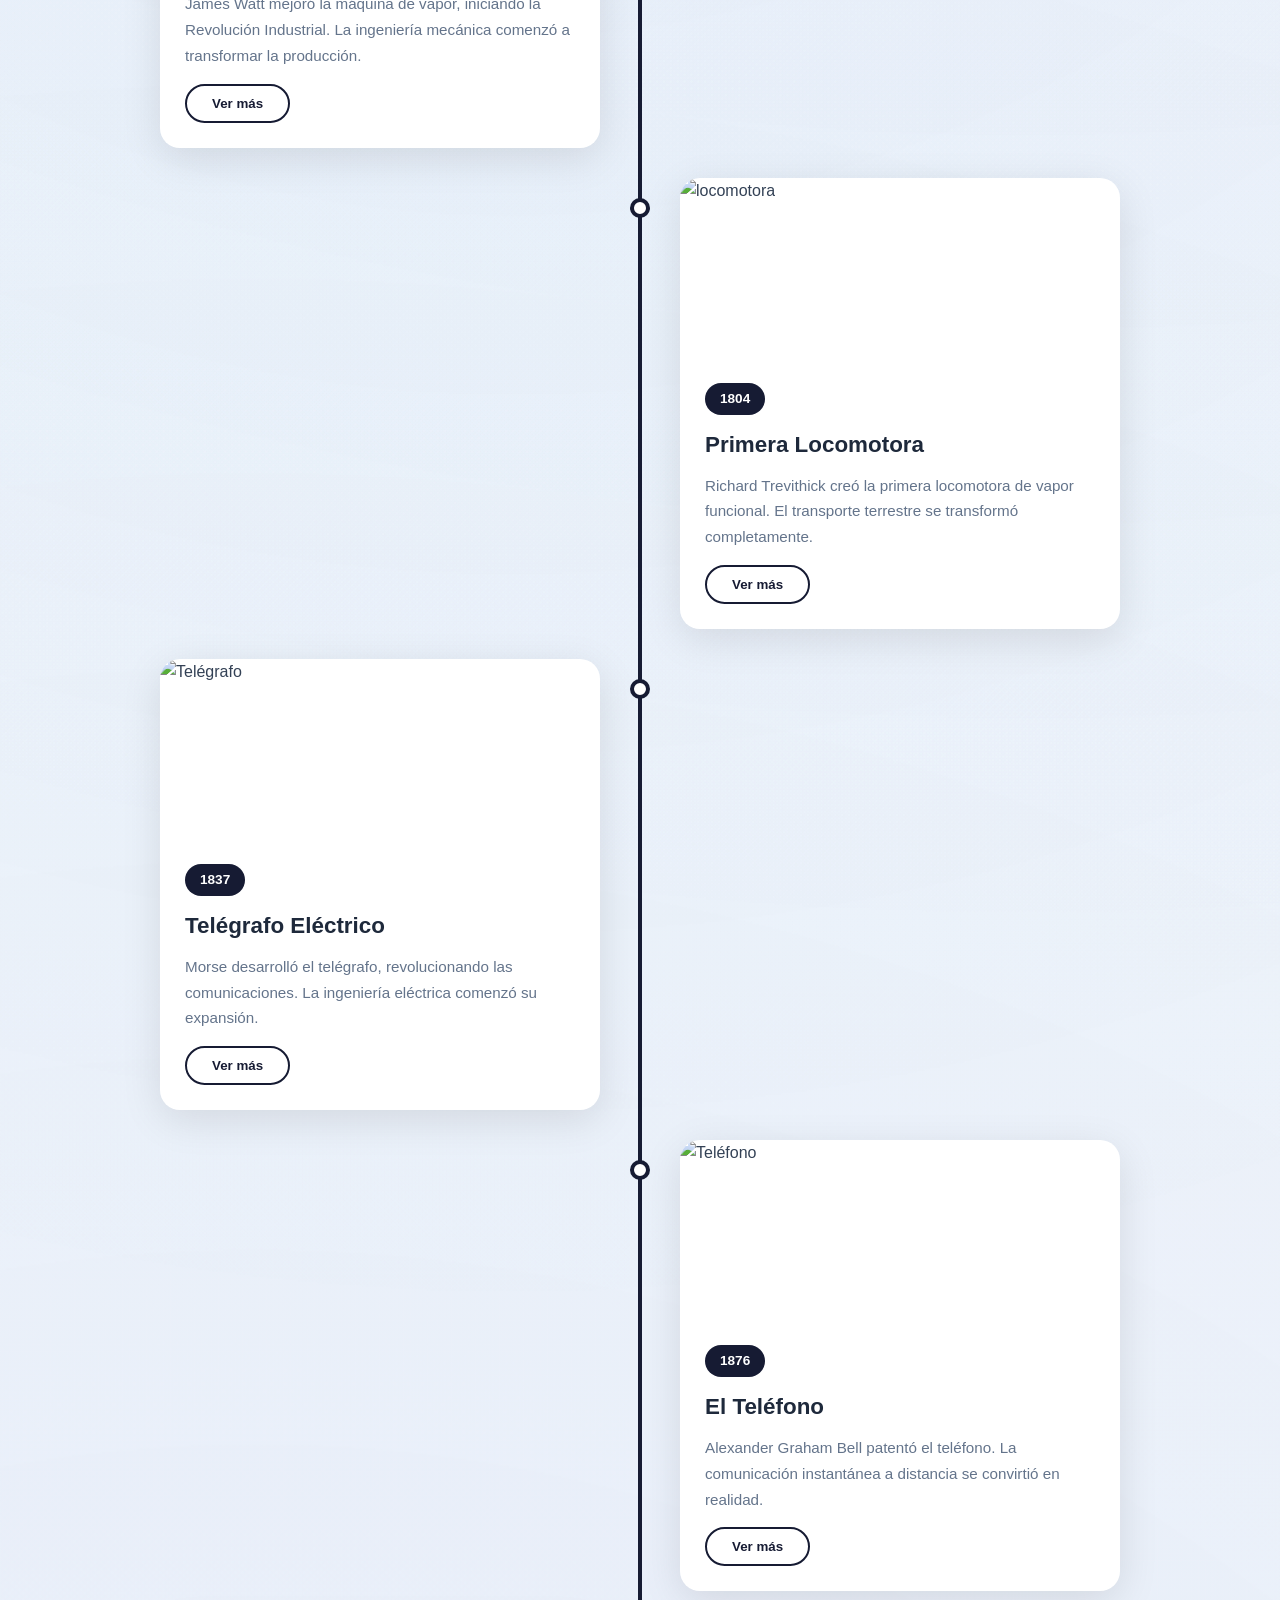
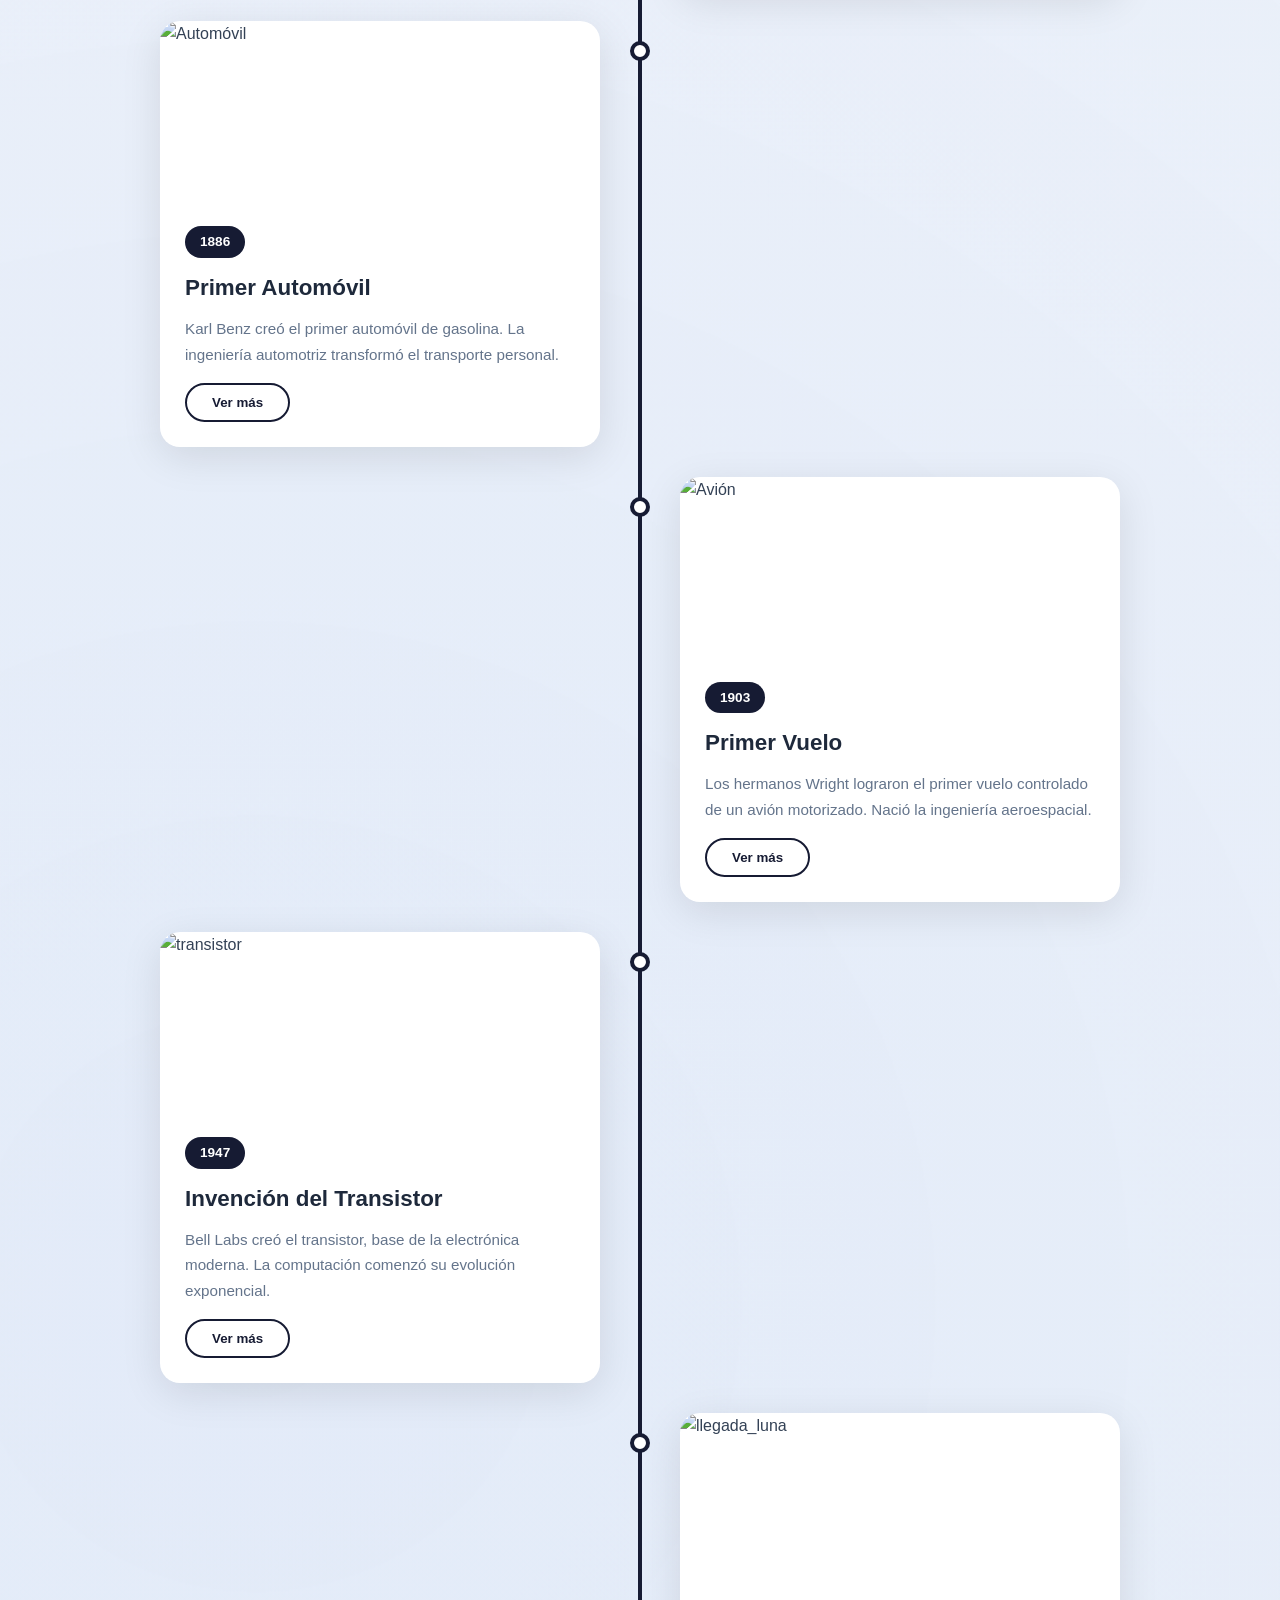
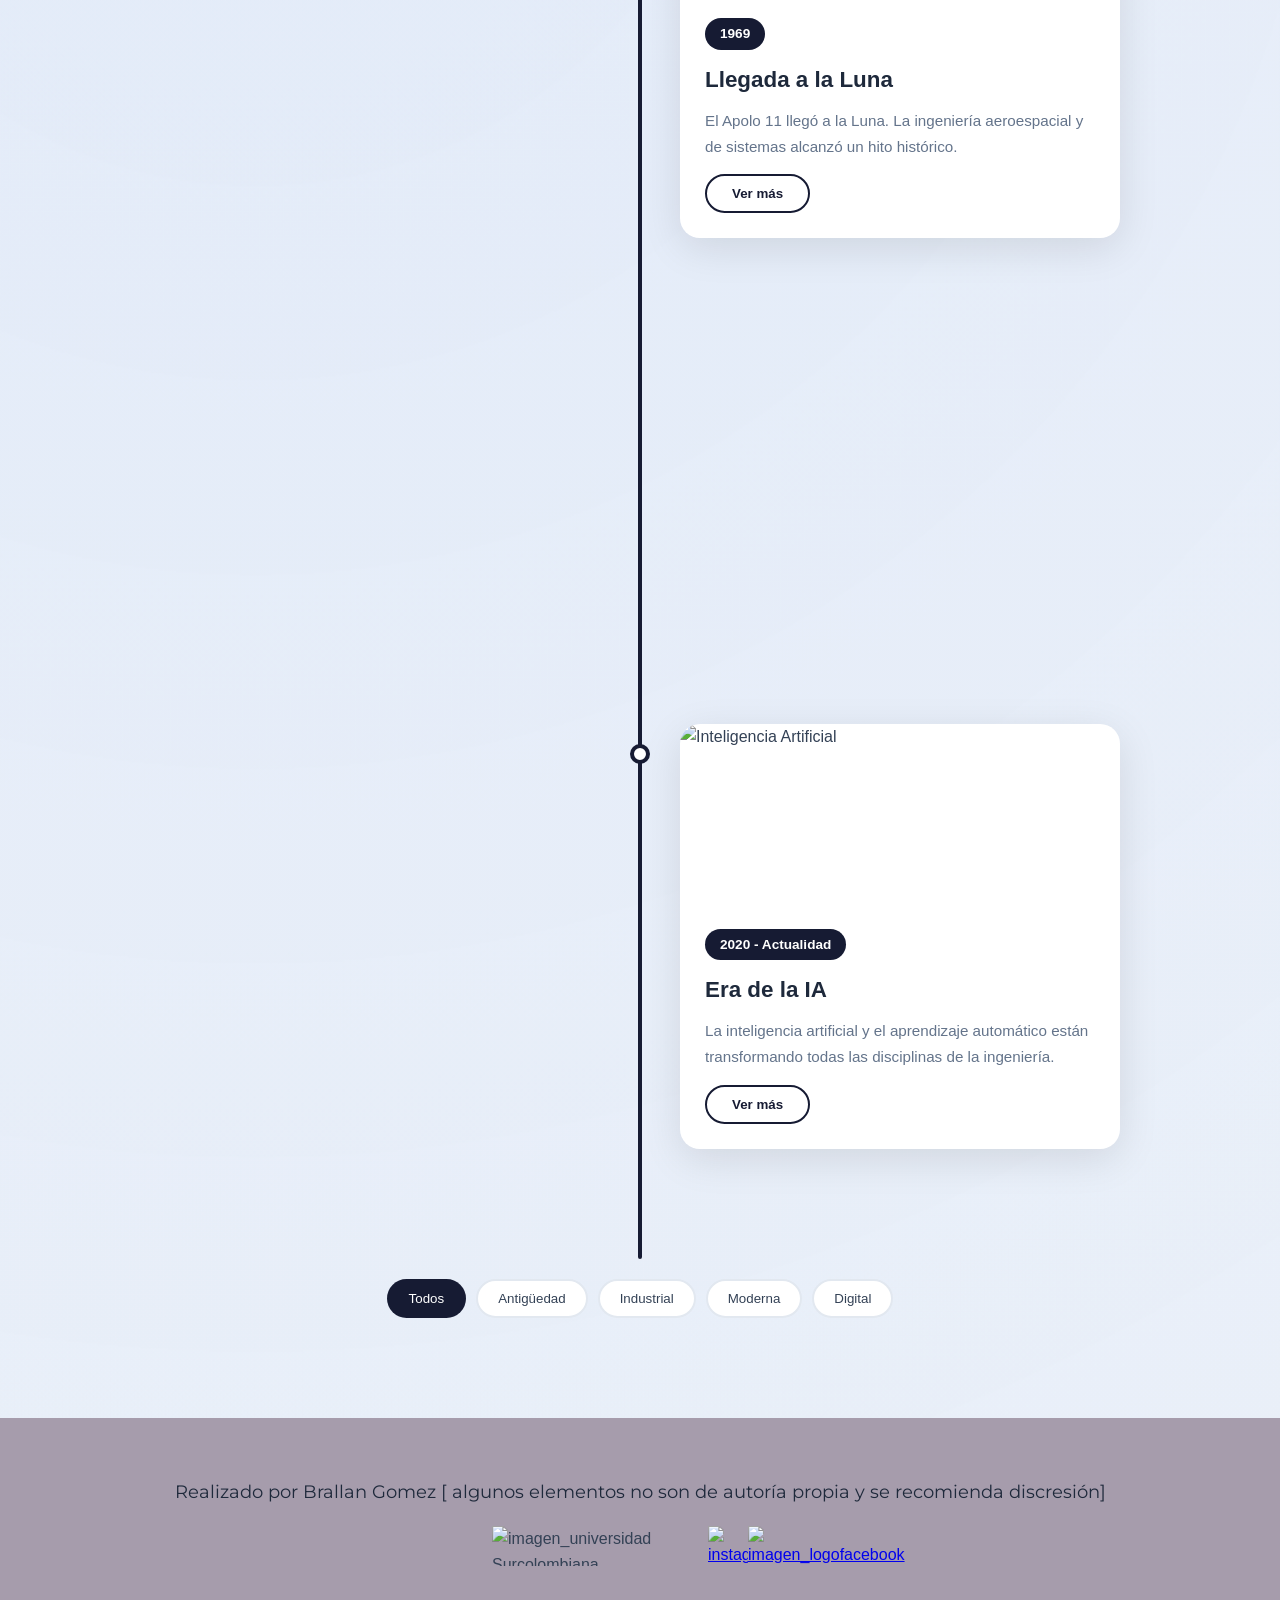
==== commit 0d936132: "Add files via upload" ====
--- a/index.html
+++ b/index.html
@@ -30,23 +30,23 @@
 <div class="carrusel">
     <div class="contenido">
 
-    <img src="../imagenes/imagen_a.jpg" alt="imagen_ingeniería1"   class="image_carrusel" >
-    <img src="../imagenes/imagen_b.jpeg" alt="imagen_ingeniería2"  class="image_carrusel" >
-    <img src="../imagenes/imagen_c.jpg" alt="imagen_ingeniería3"   class="image_carrusel" >
-    <img src="../imagenes/imagen_d.jpg" alt="imagen_ingeniería4"   class="image_carrusel" >
-    <img src="../imagenes/imagen_a.jpg" alt="imagen_ingeniería1"   class="image_carrusel" >
-    <img src="../imagenes/imagen_b.jpeg" alt="imagen_ingeniería2"  class="image_carrusel" >
-    <img src="../imagenes/imagen_c.jpg" alt="imagen_ingeniería3"   class="image_carrusel" >
-    <img src="../imagenes/imagen_d.jpg" alt="imagen_ingeniería4"   class="image_carrusel" >
-    <img src="../imagenes/imagen_a.jpg" alt="imagen_ingeniería1"   class="image_carrusel" >
-    <img src="../imagenes/imagen_b.jpeg" alt="imagen_ingeniería2"  class="image_carrusel" >
-    <img src="../imagenes/imagen_c.jpg" alt="imagen_ingeniería3"   class="image_carrusel" >
-    <img src="../imagenes/imagen_d.jpg" alt="imagen_ingeniería4"   class="image_carrusel" >
-
-    <img src="../imagenes/imagen_a.jpg" alt="imagen_ingeniería1"   class="image_carrusel" aria-hidden="true">
-    <img src="../imagenes/imagen_b.jpeg" alt="imagen_ingeniería2"  class="image_carrusel" aria-hidden="true">
-    <img src="../imagenes/imagen_c.jpg" alt="imagen_ingeniería3"   class="image_carrusel" aria-hidden="true">
-    <img src="../imagenes/imagen_d.jpg" alt="imagen_ingeniería4"   class="image_carrusel" aria-hidden="true">
+    <img src="/imagenes/imagen_a.jpg" alt="imagen_ingeniería1"   class="image_carrusel" >
+    <img src="/imagenes/imagen_b.jpeg" alt="imagen_ingeniería2"  class="image_carrusel" >
+    <img src="/imagenes/imagen_c.jpg" alt="imagen_ingeniería3"   class="image_carrusel" >
+    <img src="/imagenes/imagen_d.jpg" alt="imagen_ingeniería4"   class="image_carrusel" >
+    <img src="/imagenes/imagen_a.jpg" alt="imagen_ingeniería1"   class="image_carrusel" >
+    <img src="/imagenes/imagen_b.jpeg" alt="imagen_ingeniería2"  class="image_carrusel" >
+    <img src="/imagenes/imagen_c.jpg" alt="imagen_ingeniería3"   class="image_carrusel" >
+    <img src="/imagenes/imagen_d.jpg" alt="imagen_ingeniería4"   class="image_carrusel" >
+    <img src="/imagenes/imagen_a.jpg" alt="imagen_ingeniería1"   class="image_carrusel" >
+    <img src="/imagenes/imagen_b.jpeg" alt="imagen_ingeniería2"  class="image_carrusel" >
+    <img src="/imagenes/imagen_c.jpg" alt="imagen_ingeniería3"   class="image_carrusel" >
+    <img src="/imagenes/imagen_d.jpg" alt="imagen_ingeniería4"   class="image_carrusel" >
+
+    <img src="/imagenes/imagen_a.jpg" alt="imagen_ingeniería1"   class="image_carrusel" aria-hidden="true">
+    <img src="/imagenes/imagen_b.jpeg" alt="imagen_ingeniería2"  class="image_carrusel" aria-hidden="true">
+    <img src="/imagenes/imagen_c.jpg" alt="imagen_ingeniería3"   class="image_carrusel" aria-hidden="true">
+    <img src="/imagenes/imagen_d.jpg" alt="imagen_ingeniería4"   class="image_carrusel" aria-hidden="true">
 
 
     </div>
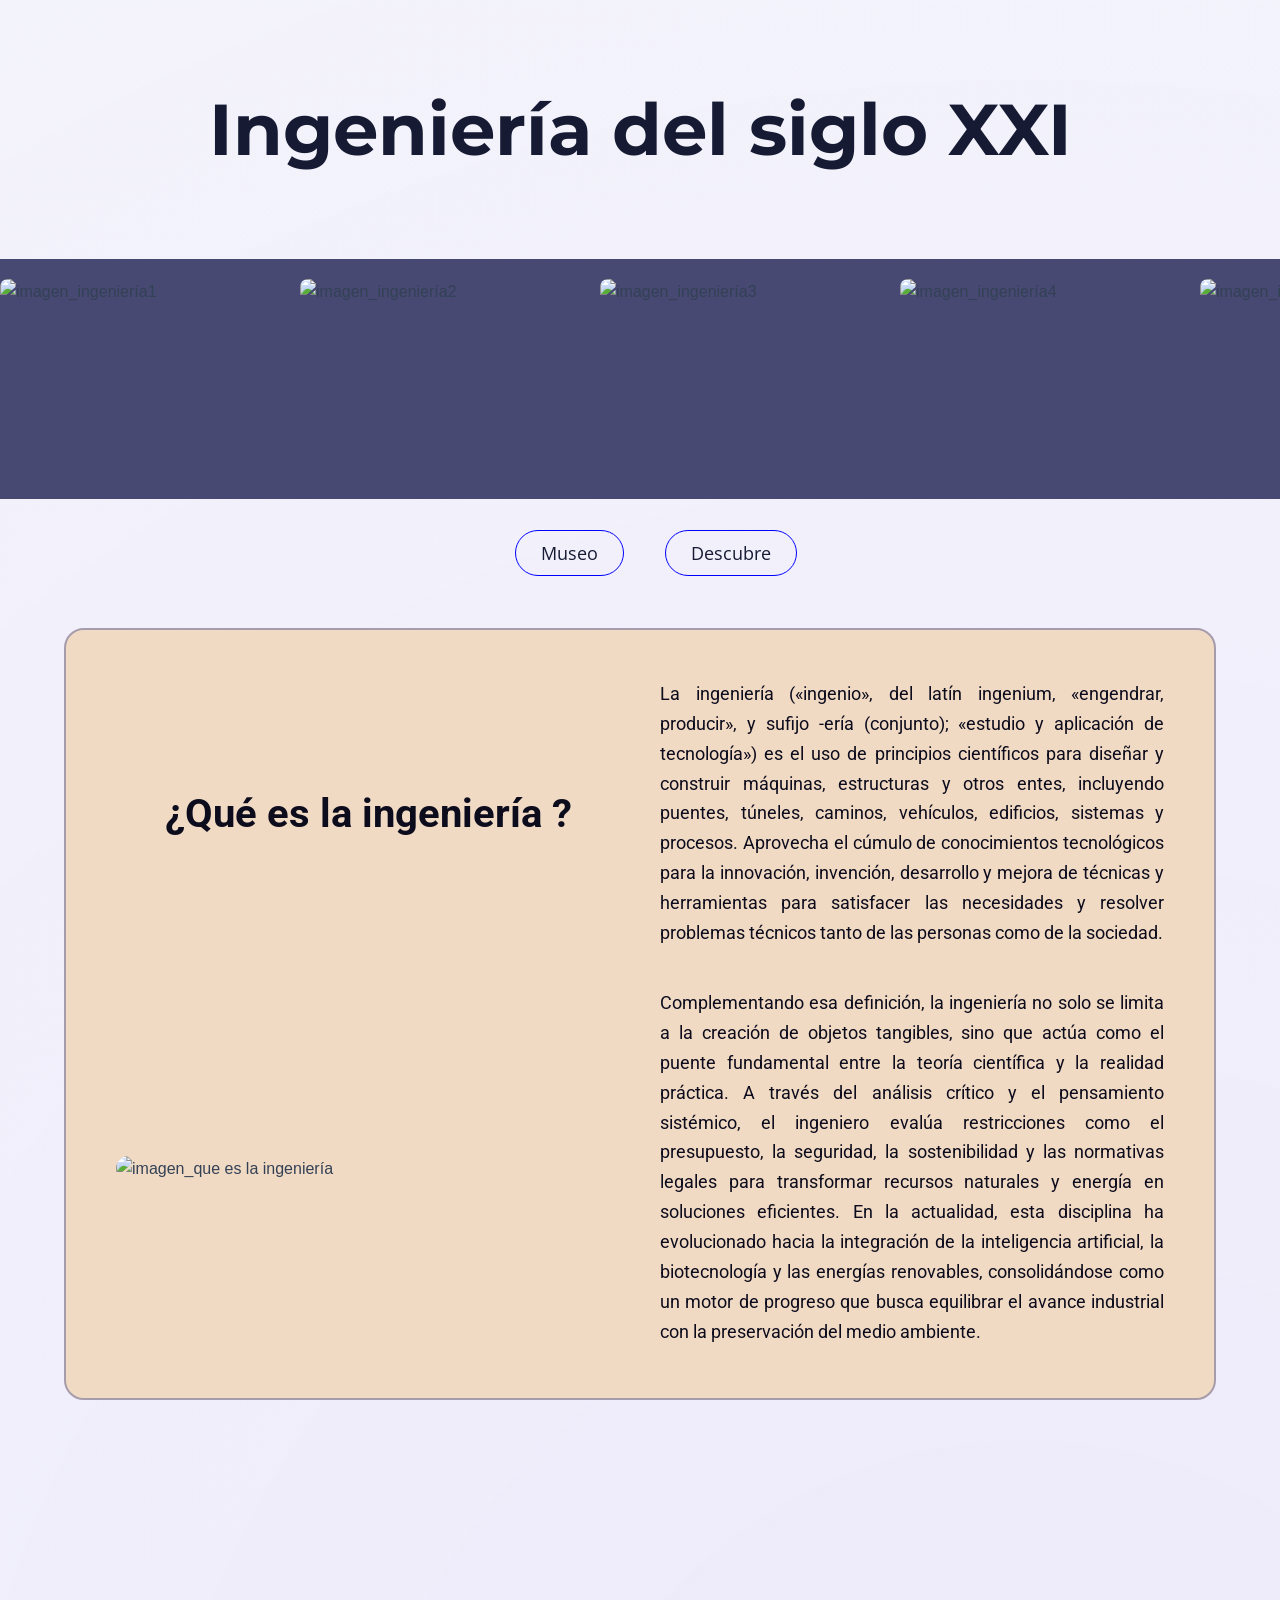
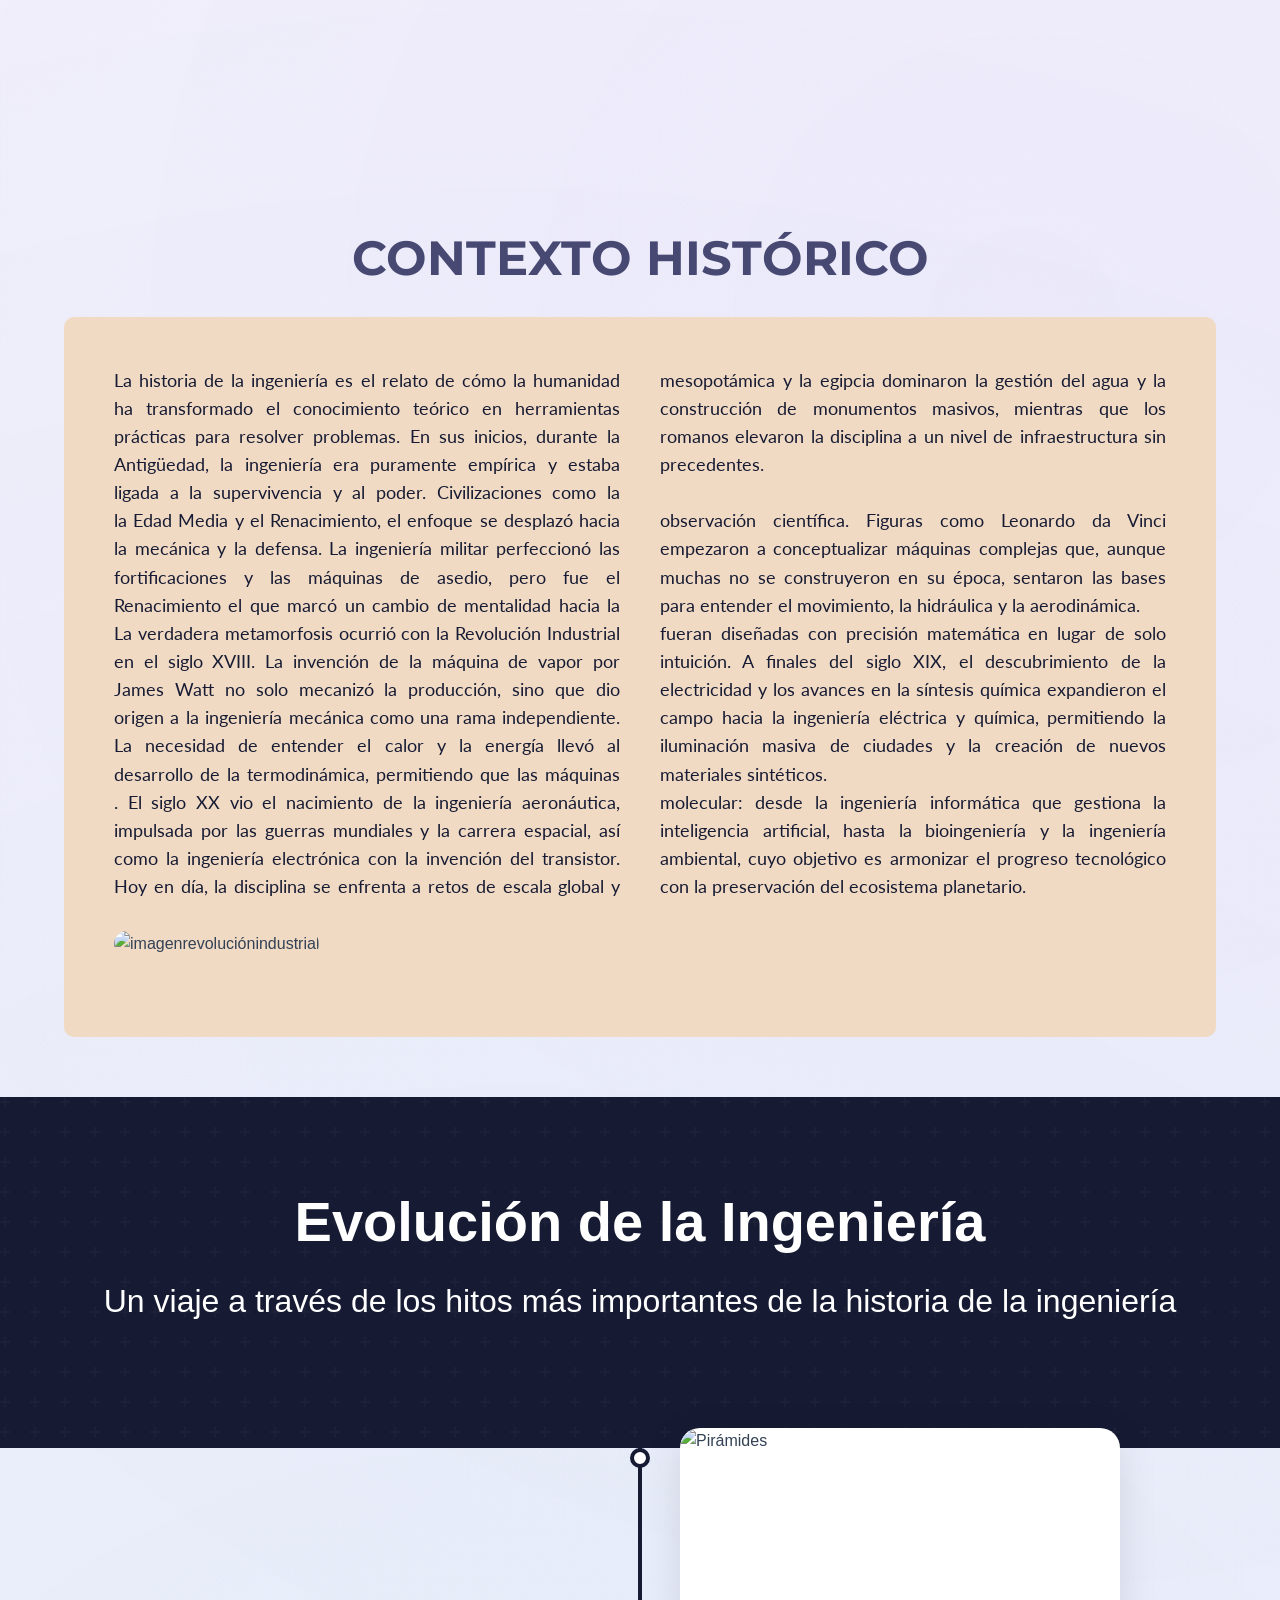
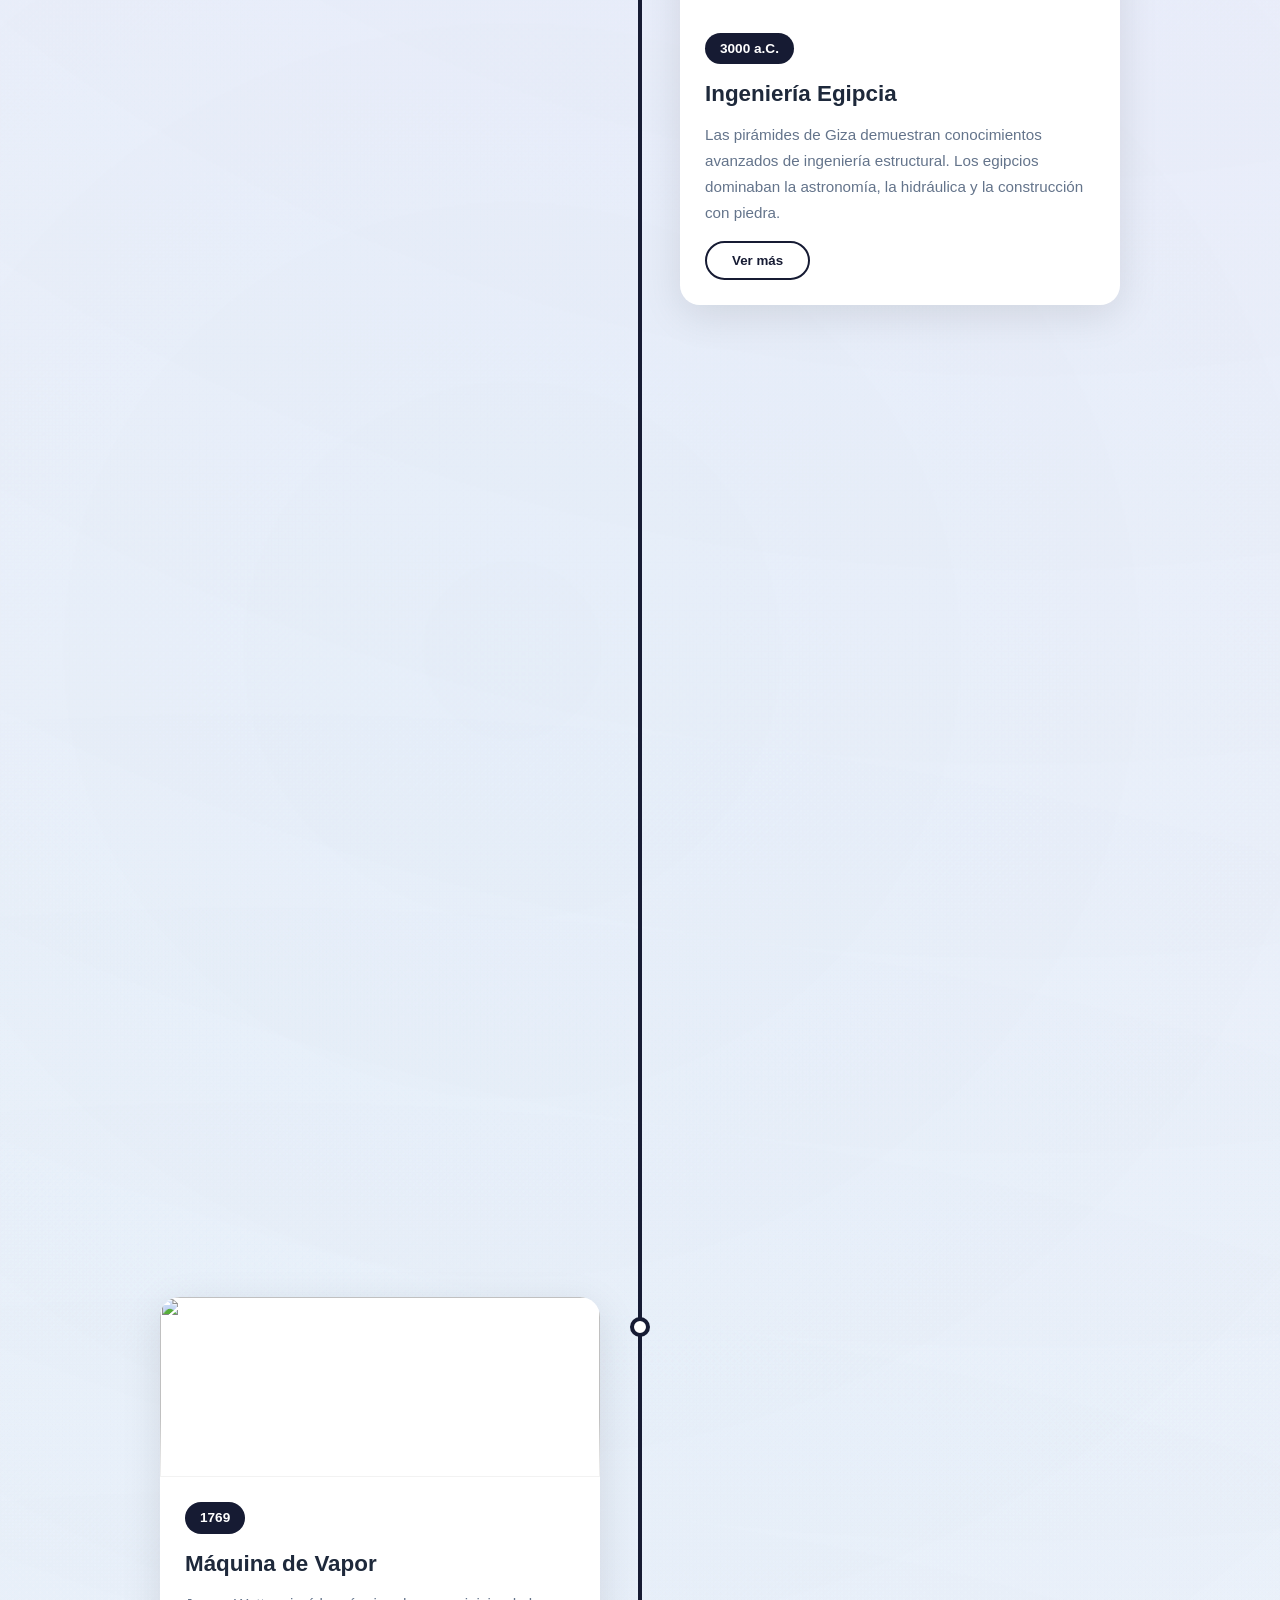
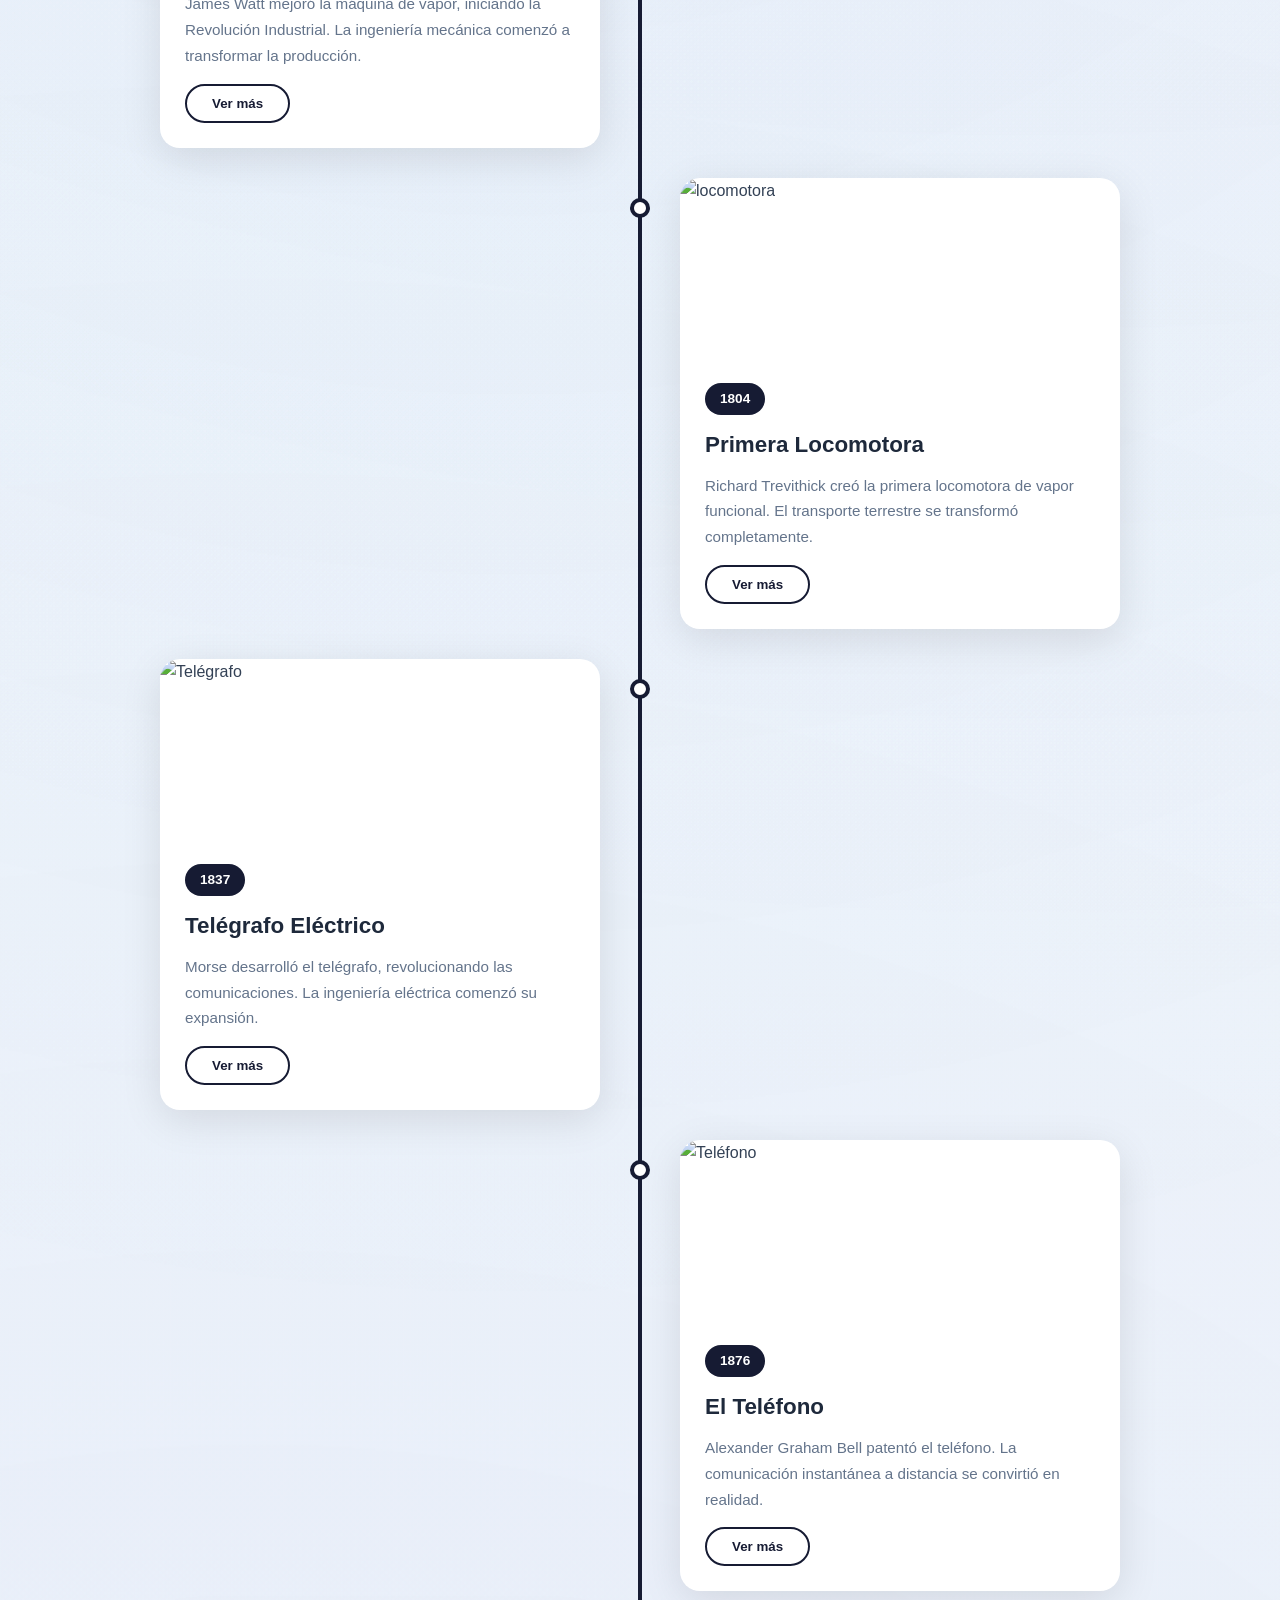
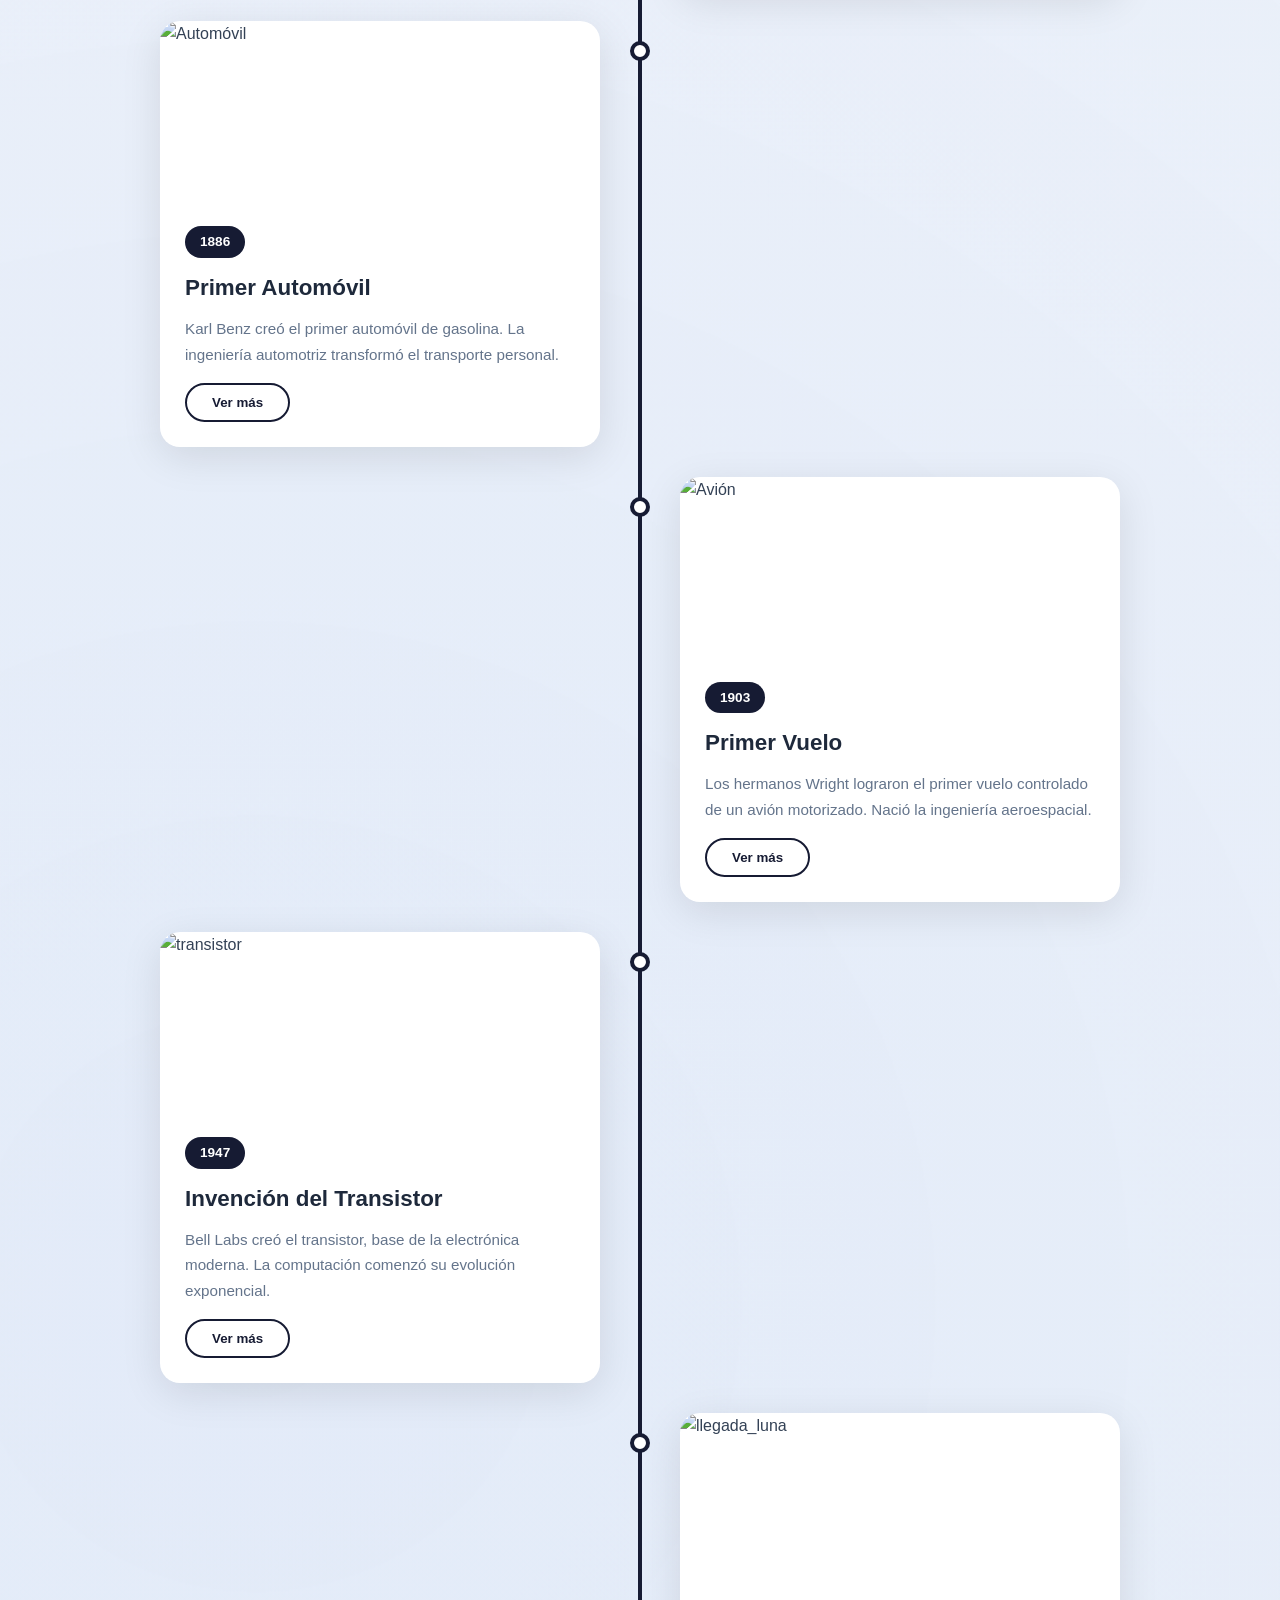
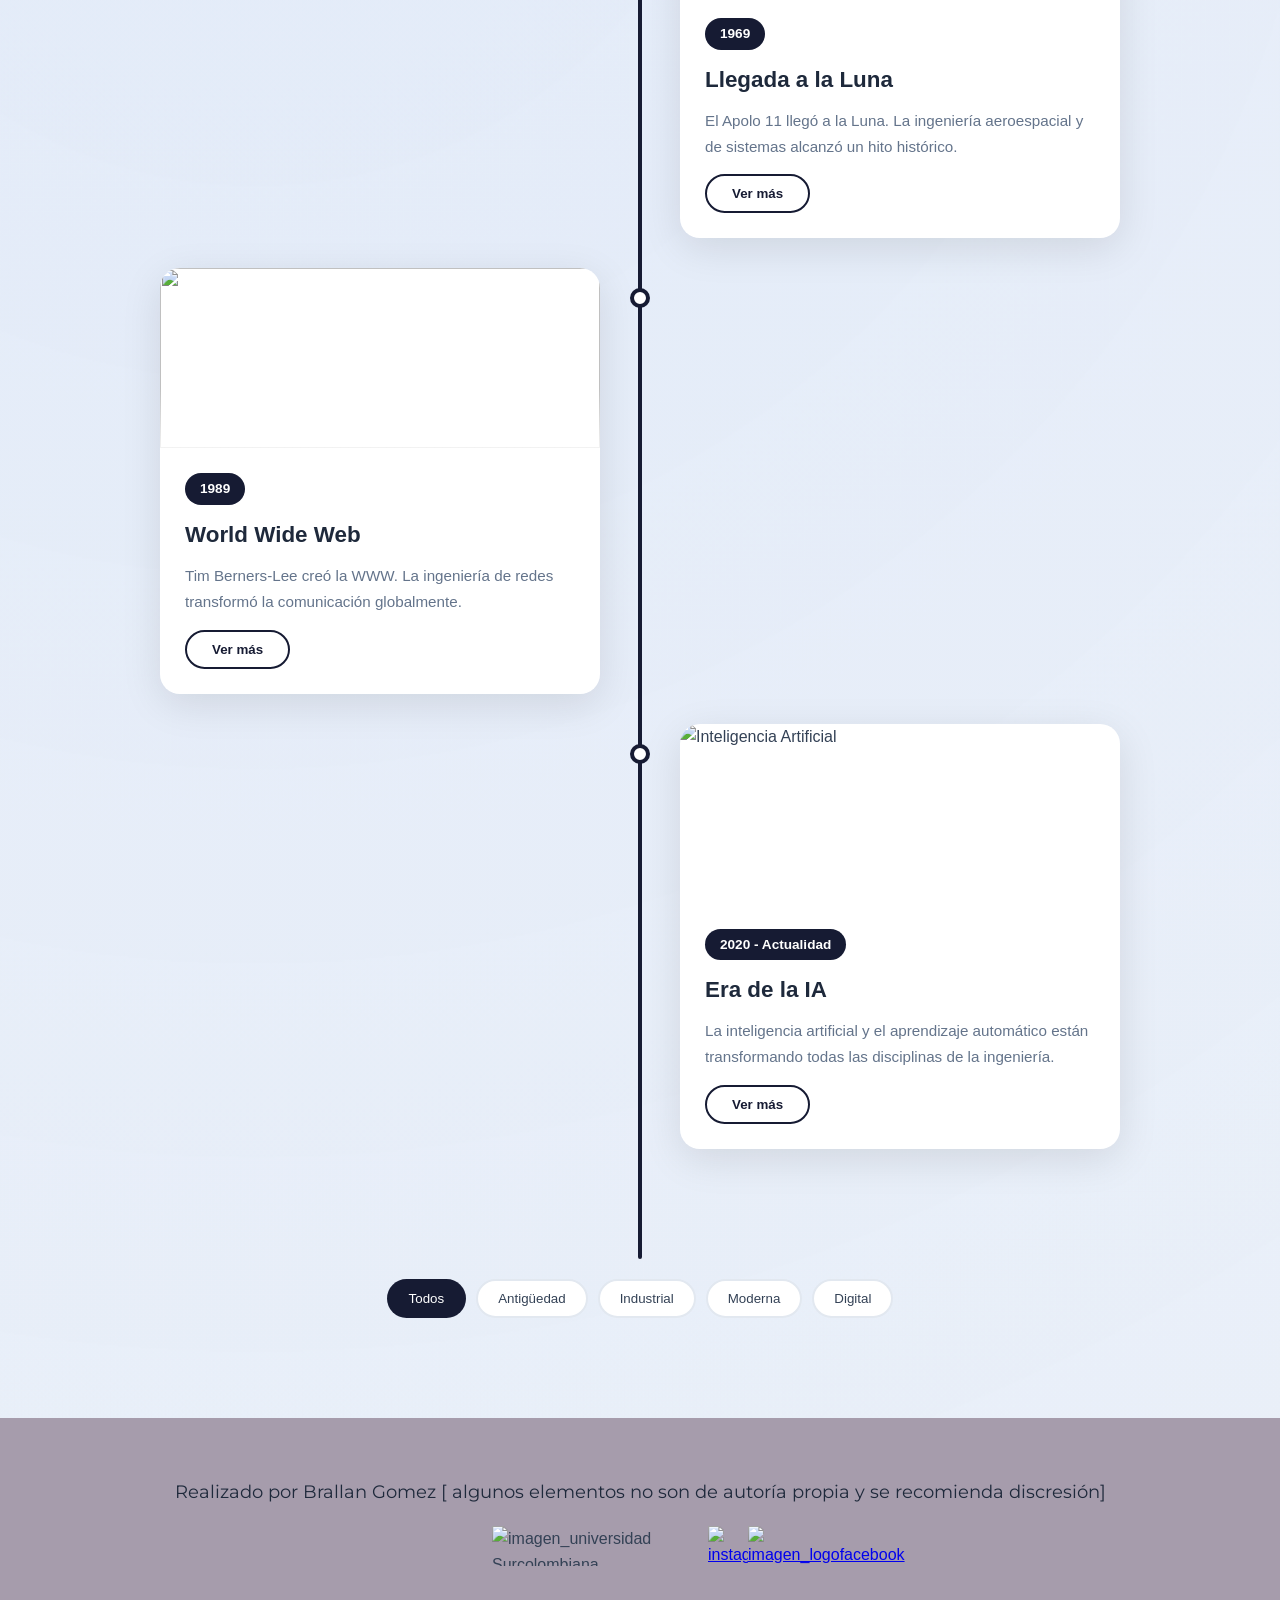
==== commit 5d8d0770: "Add files via upload" ====
--- a/index.html
+++ b/index.html
@@ -30,23 +30,23 @@
 <div class="carrusel">
     <div class="contenido">
 
-    <img src="/imagenes/imagen_a.jpg" alt="imagen_ingeniería1"   class="image_carrusel" >
-    <img src="/imagenes/imagen_b.jpeg" alt="imagen_ingeniería2"  class="image_carrusel" >
-    <img src="/imagenes/imagen_c.jpg" alt="imagen_ingeniería3"   class="image_carrusel" >
-    <img src="/imagenes/imagen_d.jpg" alt="imagen_ingeniería4"   class="image_carrusel" >
-    <img src="/imagenes/imagen_a.jpg" alt="imagen_ingeniería1"   class="image_carrusel" >
-    <img src="/imagenes/imagen_b.jpeg" alt="imagen_ingeniería2"  class="image_carrusel" >
-    <img src="/imagenes/imagen_c.jpg" alt="imagen_ingeniería3"   class="image_carrusel" >
-    <img src="/imagenes/imagen_d.jpg" alt="imagen_ingeniería4"   class="image_carrusel" >
-    <img src="/imagenes/imagen_a.jpg" alt="imagen_ingeniería1"   class="image_carrusel" >
-    <img src="/imagenes/imagen_b.jpeg" alt="imagen_ingeniería2"  class="image_carrusel" >
-    <img src="/imagenes/imagen_c.jpg" alt="imagen_ingeniería3"   class="image_carrusel" >
-    <img src="/imagenes/imagen_d.jpg" alt="imagen_ingeniería4"   class="image_carrusel" >
-
-    <img src="/imagenes/imagen_a.jpg" alt="imagen_ingeniería1"   class="image_carrusel" aria-hidden="true">
-    <img src="/imagenes/imagen_b.jpeg" alt="imagen_ingeniería2"  class="image_carrusel" aria-hidden="true">
-    <img src="/imagenes/imagen_c.jpg" alt="imagen_ingeniería3"   class="image_carrusel" aria-hidden="true">
-    <img src="/imagenes/imagen_d.jpg" alt="imagen_ingeniería4"   class="image_carrusel" aria-hidden="true">
+    <img src="https://png.pngtree.com/thumb_back/fw800/background/20230614/pngtree-nasa-photo-of-the-international-space-station-image_2961610.jpg" alt="imagen_ingeniería1"   class="image_carrusel" >
+    <img src="https://en.kingbrother.com/wp-content/uploads/2025/01/Electronics-Manufacturing-Services.jpg" alt="imagen_ingeniería2"  class="image_carrusel" >
+    <img src="https://thedebrief.org/wp-content/uploads/2022/07/electron-1536x1017.jpg" alt="imagen_ingeniería3"   class="image_carrusel" >
+    <img src="https://i.pinimg.com/originals/25/92/fe/2592fe825e487f717dac12926e71c2f8.jpg" alt="imagen_ingeniería4"   class="image_carrusel" >
+    <img src="https://png.pngtree.com/thumb_back/fw800/background/20230614/pngtree-nasa-photo-of-the-international-space-station-image_2961610.jpg" alt="imagen_ingeniería1"   class="image_carrusel" >
+    <img src="https://en.kingbrother.com/wp-content/uploads/2025/01/Electronics-Manufacturing-Services.jpg" alt="imagen_ingeniería2"  class="image_carrusel" >
+    <img src="https://thedebrief.org/wp-content/uploads/2022/07/electron-1536x1017.jpg" alt="imagen_ingeniería3"   class="image_carrusel" >
+    <img src="https://i.pinimg.com/originals/25/92/fe/2592fe825e487f717dac12926e71c2f8.jpg" alt="imagen_ingeniería4"   class="image_carrusel" >
+    <img src="https://png.pngtree.com/thumb_back/fw800/background/20230614/pngtree-nasa-photo-of-the-international-space-station-image_2961610.jpg" alt="imagen_ingeniería1"   class="image_carrusel" >
+    <img src="https://en.kingbrother.com/wp-content/uploads/2025/01/Electronics-Manufacturing-Services.jpg" alt="imagen_ingeniería2"  class="image_carrusel" >
+    <img src="https://thedebrief.org/wp-content/uploads/2022/07/electron-1536x1017.jpg" alt="imagen_ingeniería3"   class="image_carrusel" >
+    <img src="https://i.pinimg.com/originals/25/92/fe/2592fe825e487f717dac12926e71c2f8.jpg" alt="imagen_ingeniería4"   class="image_carrusel" >
+
+    <img src="https://png.pngtree.com/thumb_back/fw800/background/20230614/pngtree-nasa-photo-of-the-international-space-station-image_2961610.jpg" alt="imagen_ingeniería1"   class="image_carrusel" aria-hidden="true">
+    <img src="https://en.kingbrother.com/wp-content/uploads/2025/01/Electronics-Manufacturing-Services.jpg" alt="imagen_ingeniería2"  class="image_carrusel" aria-hidden="true">
+    <img src="https://thedebrief.org/wp-content/uploads/2022/07/electron-1536x1017.jpg" alt="imagen_ingeniería3"   class="image_carrusel" aria-hidden="true">
+    <img src="https://i.pinimg.com/originals/25/92/fe/2592fe825e487f717dac12926e71c2f8.jpg" alt="imagen_ingeniería4"   class="image_carrusel" aria-hidden="true">
 
 
     </div>
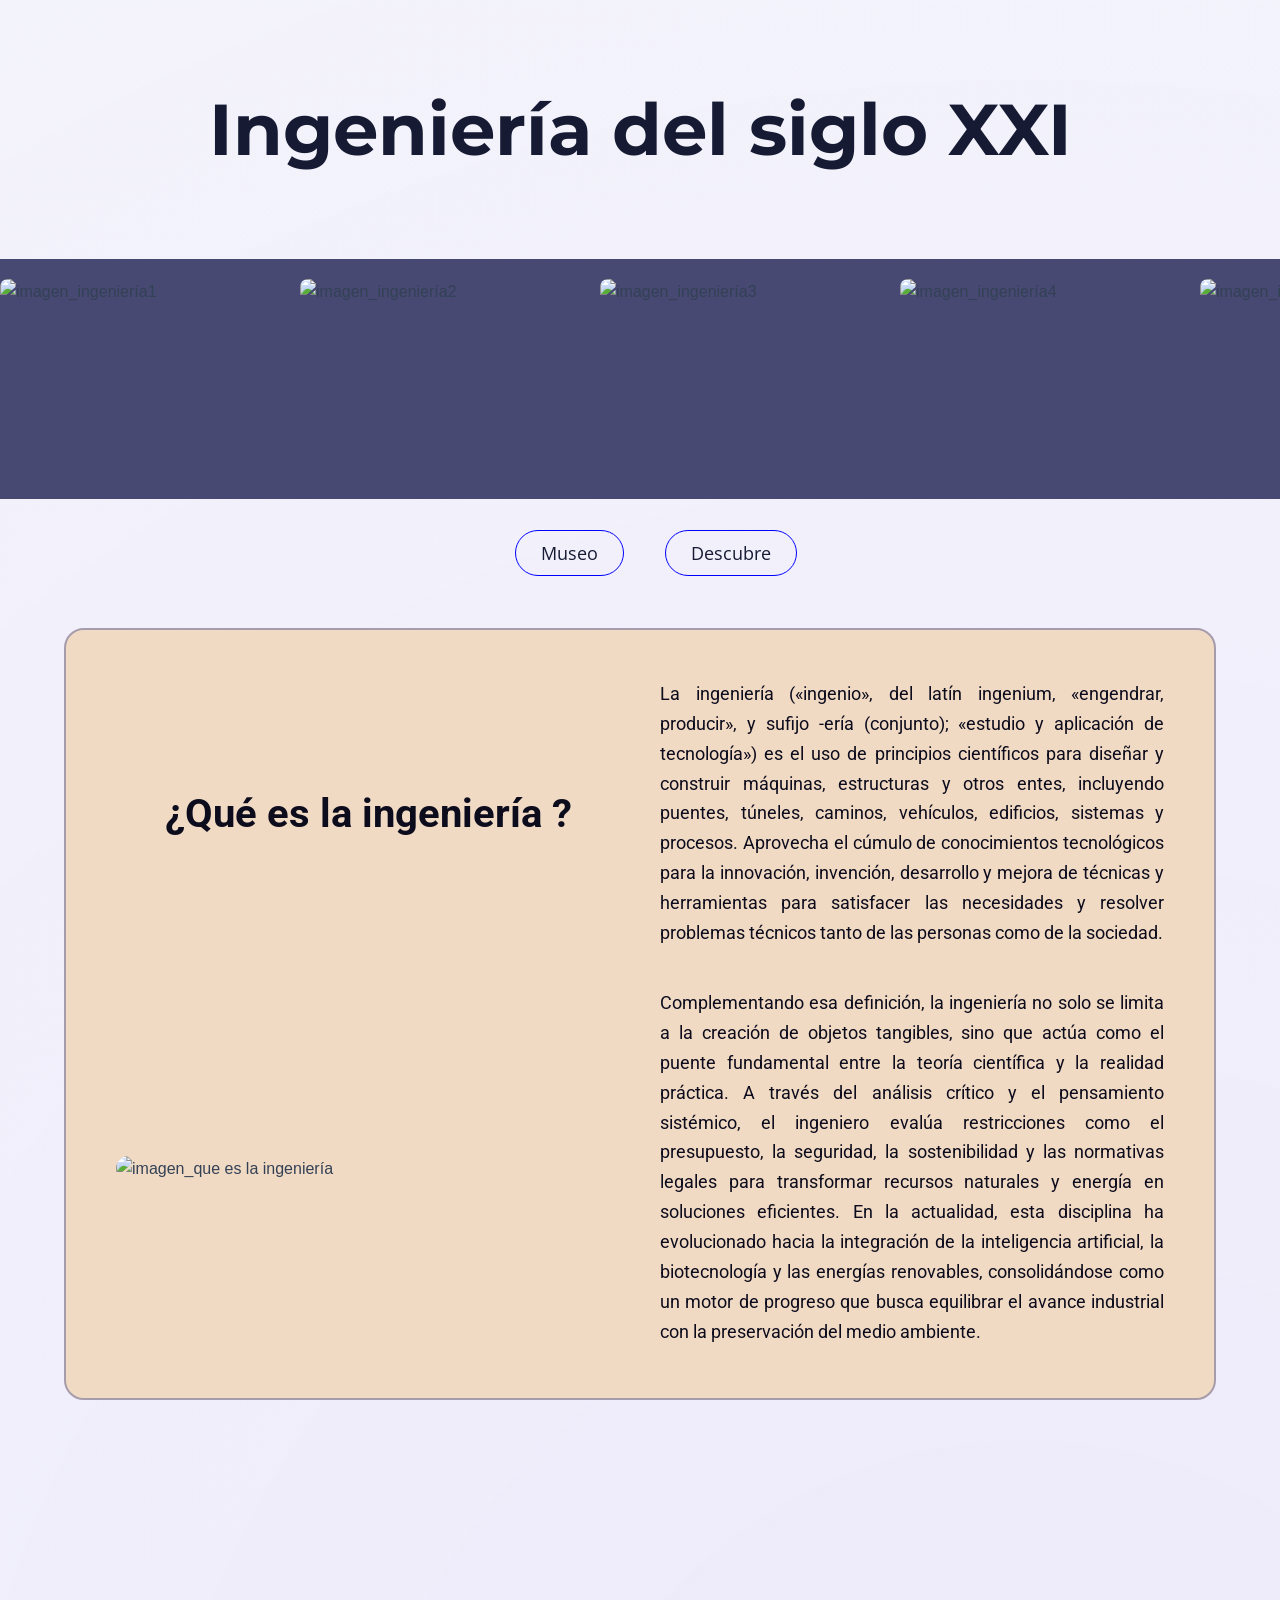
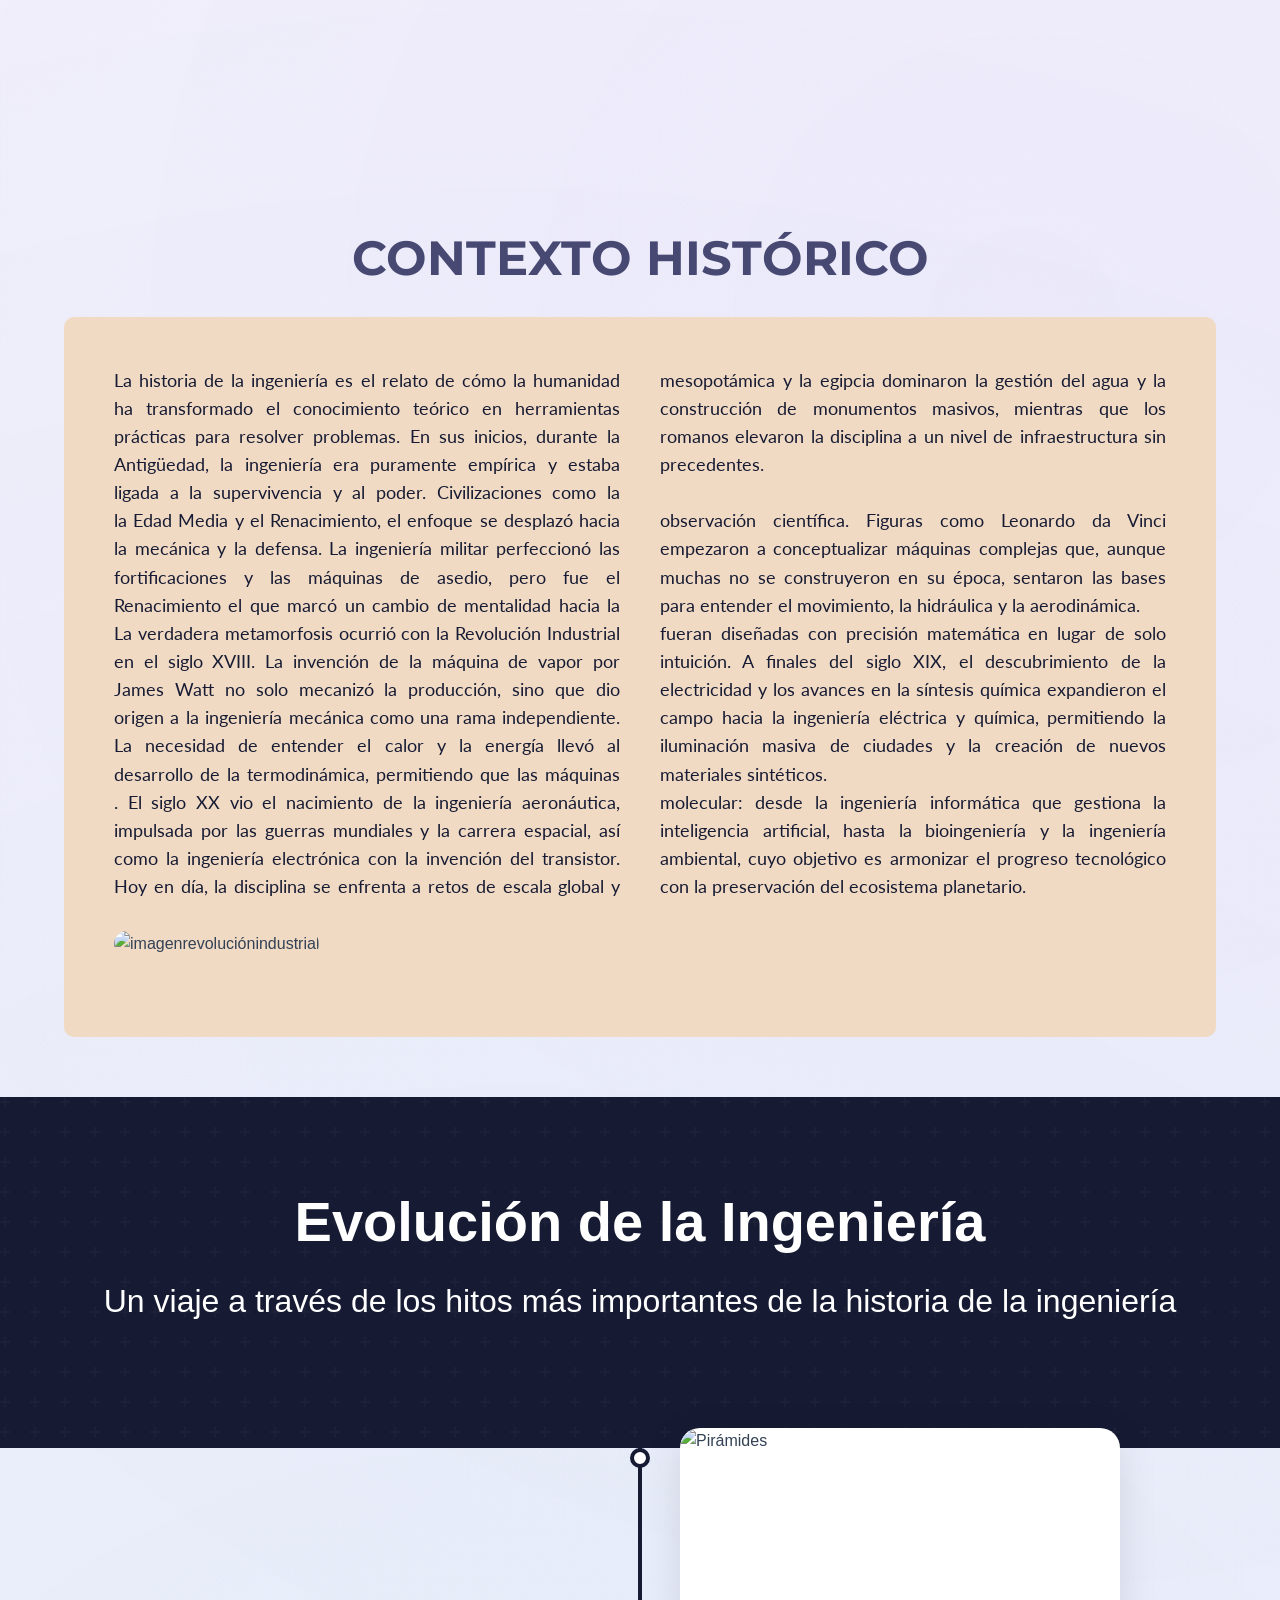
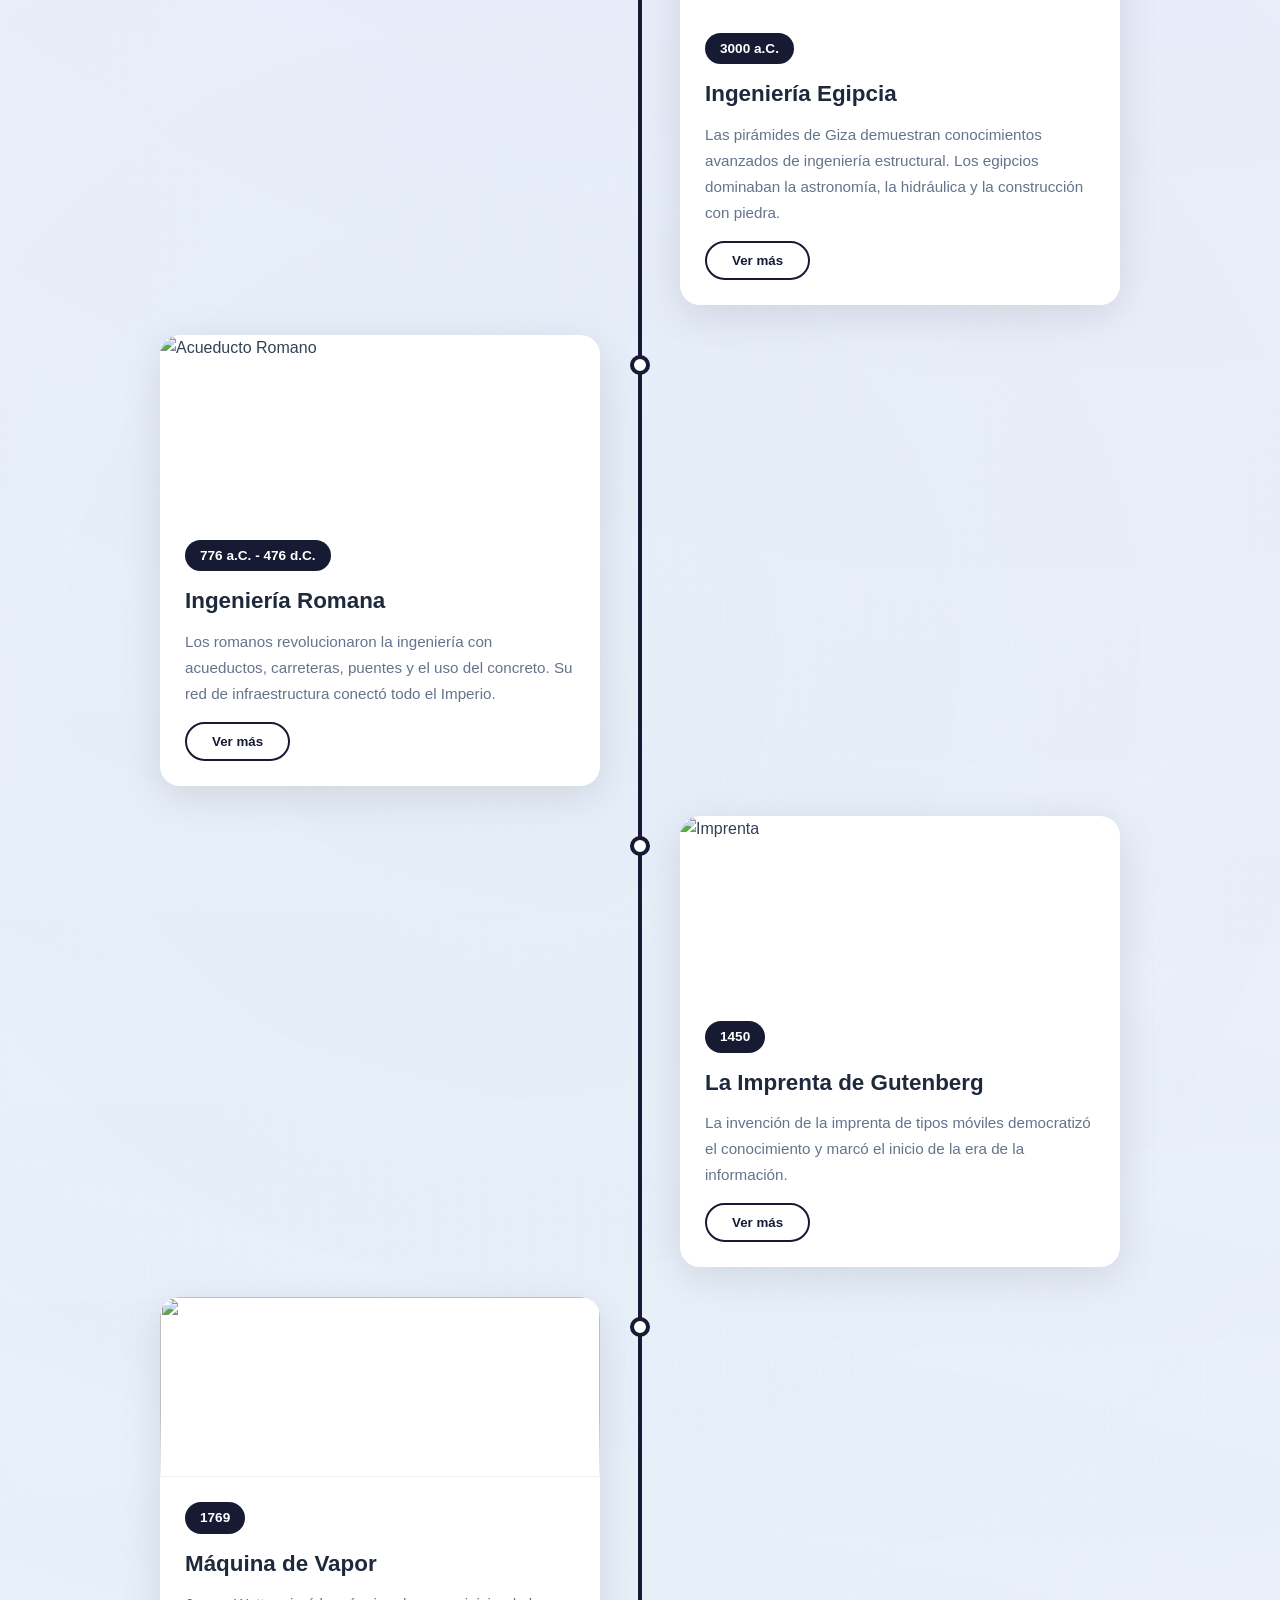
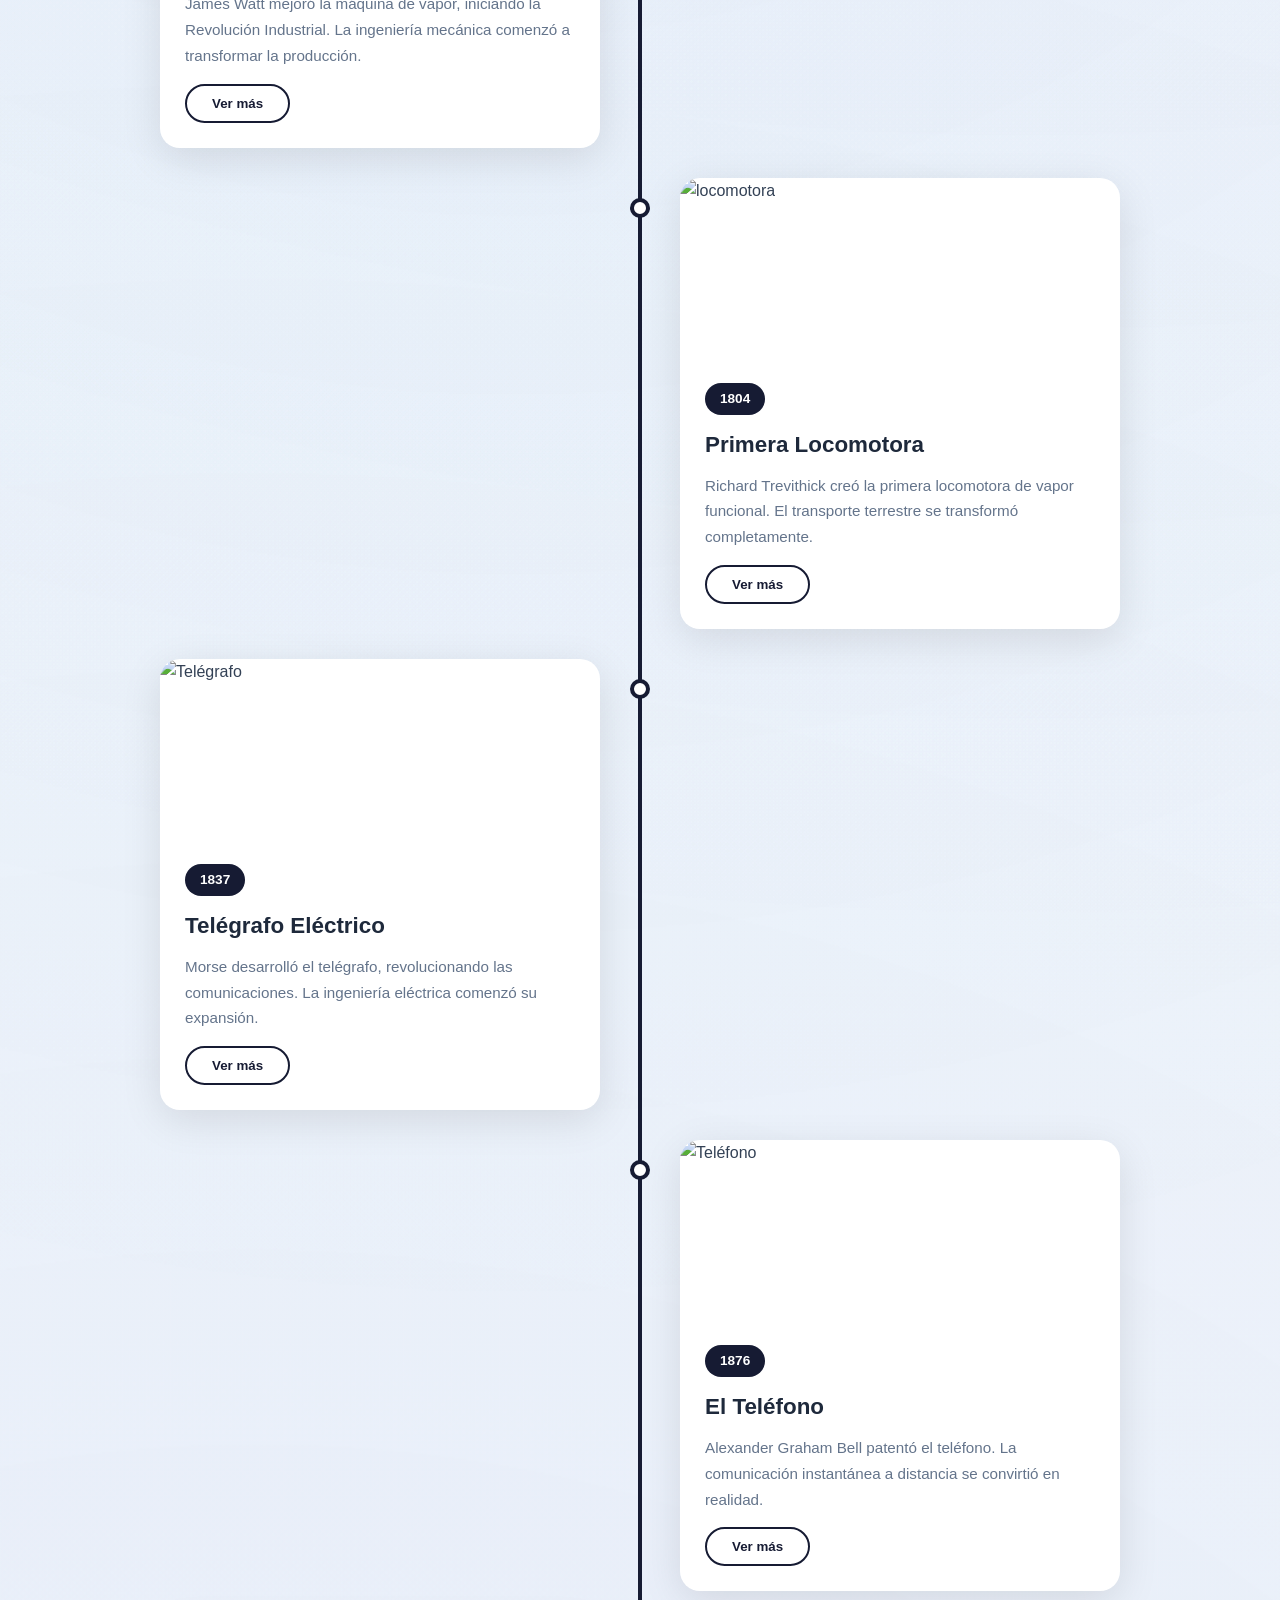
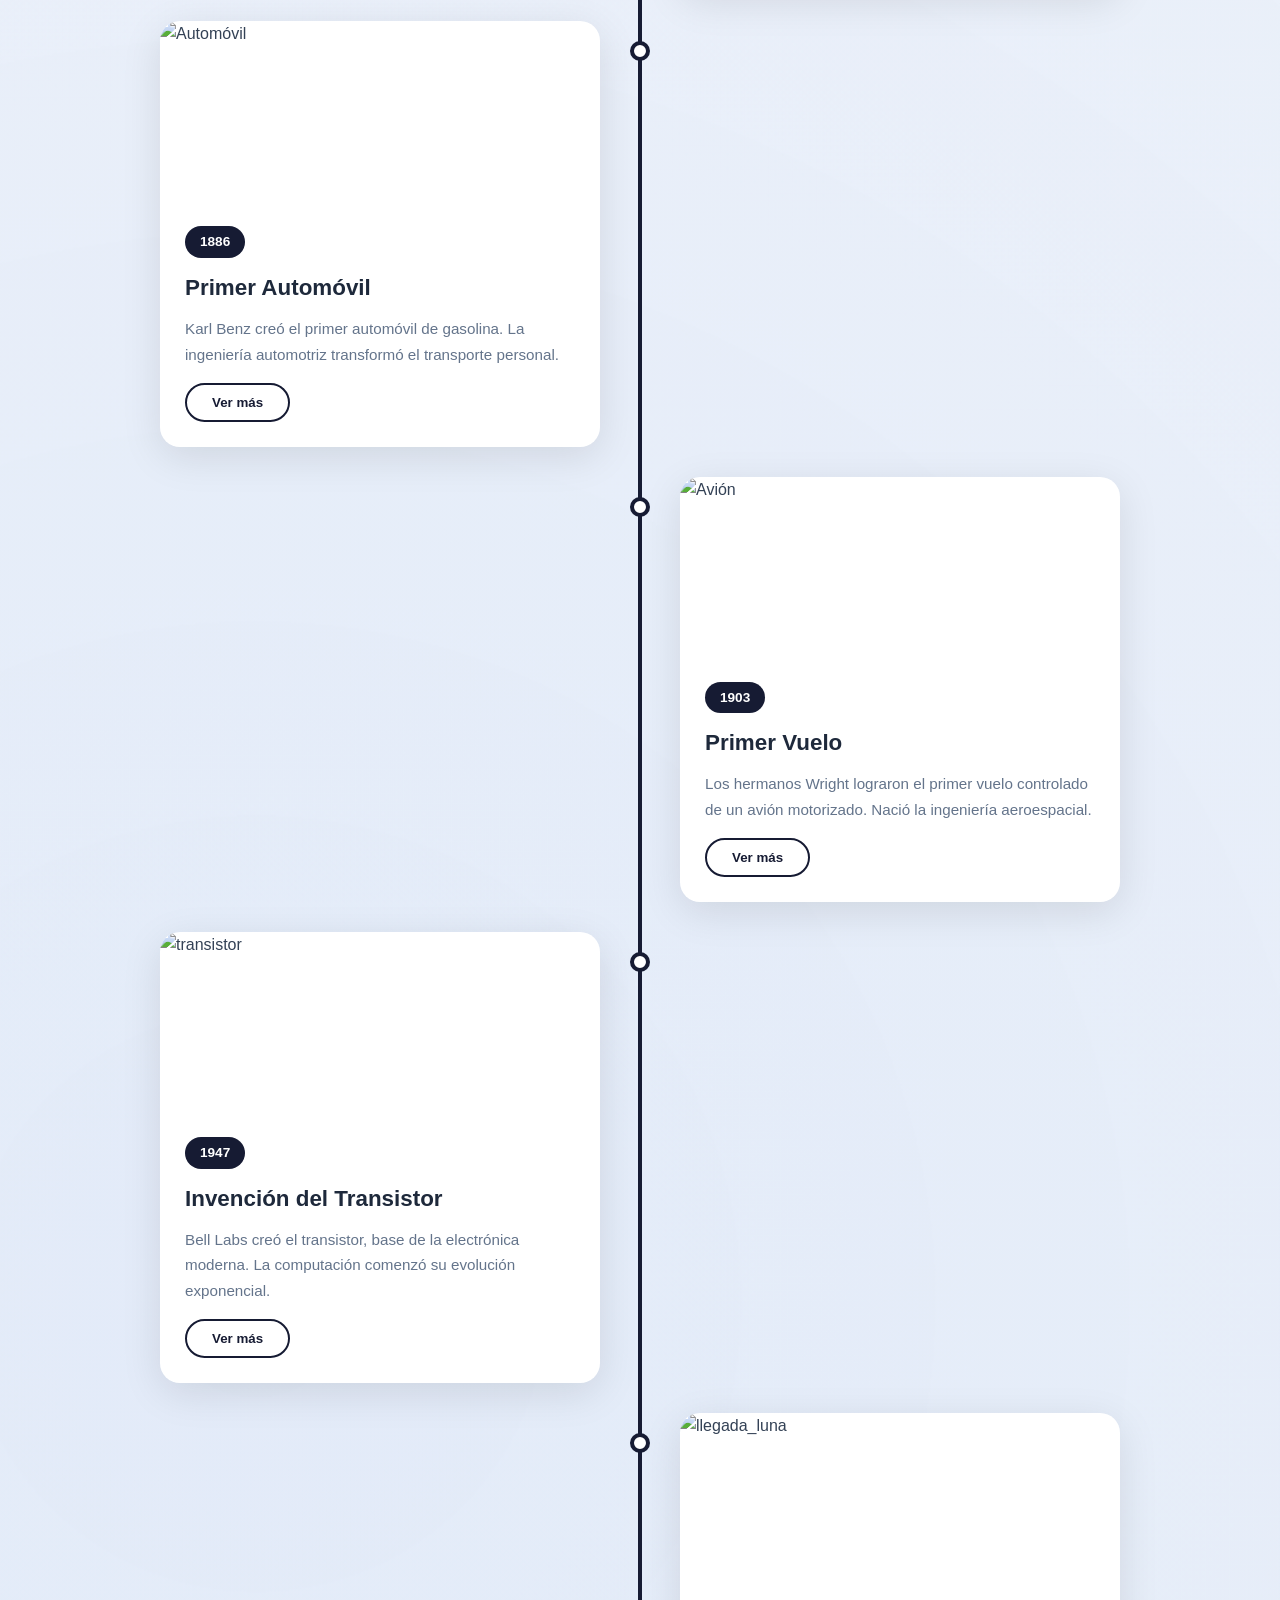
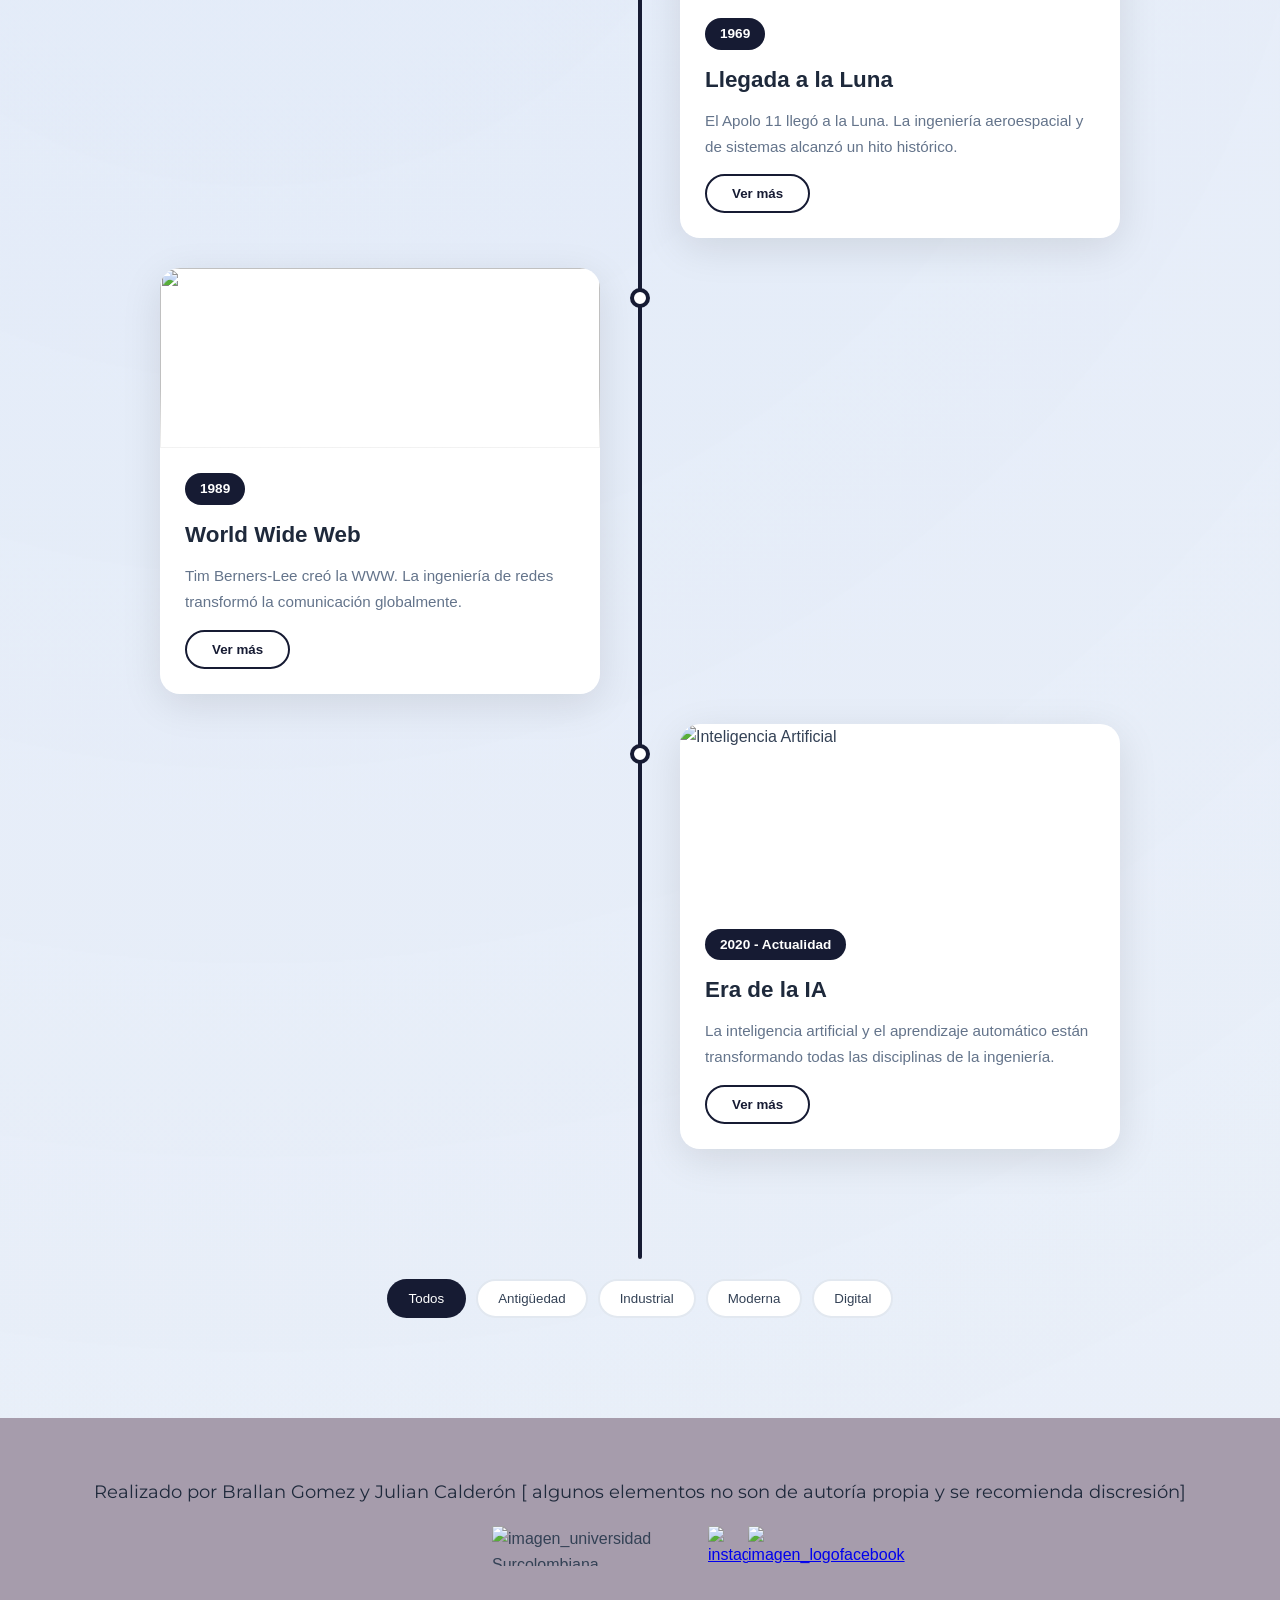
==== commit 64caa732: "Add files via upload" ====
--- a/index.html
+++ b/index.html
@@ -318,7 +318,7 @@
 
     
 <div class="pie_pagina">
-    <p>Realizado por Brallan Gomez [ algunos elementos no son de autoría propia y se recomienda discresión]</p>
+    <p>Realizado por Brallan Gomez y Julian Calderón [ algunos elementos no son de autoría propia y se recomienda discresión]</p>
     <div class="logos">
     <img src="https://www.usco.edu.co/imagen-institucional/ocre/universidad-surcolombiana.png" alt="imagen_universidad Surcolombiana"
     class="logo_usco">
